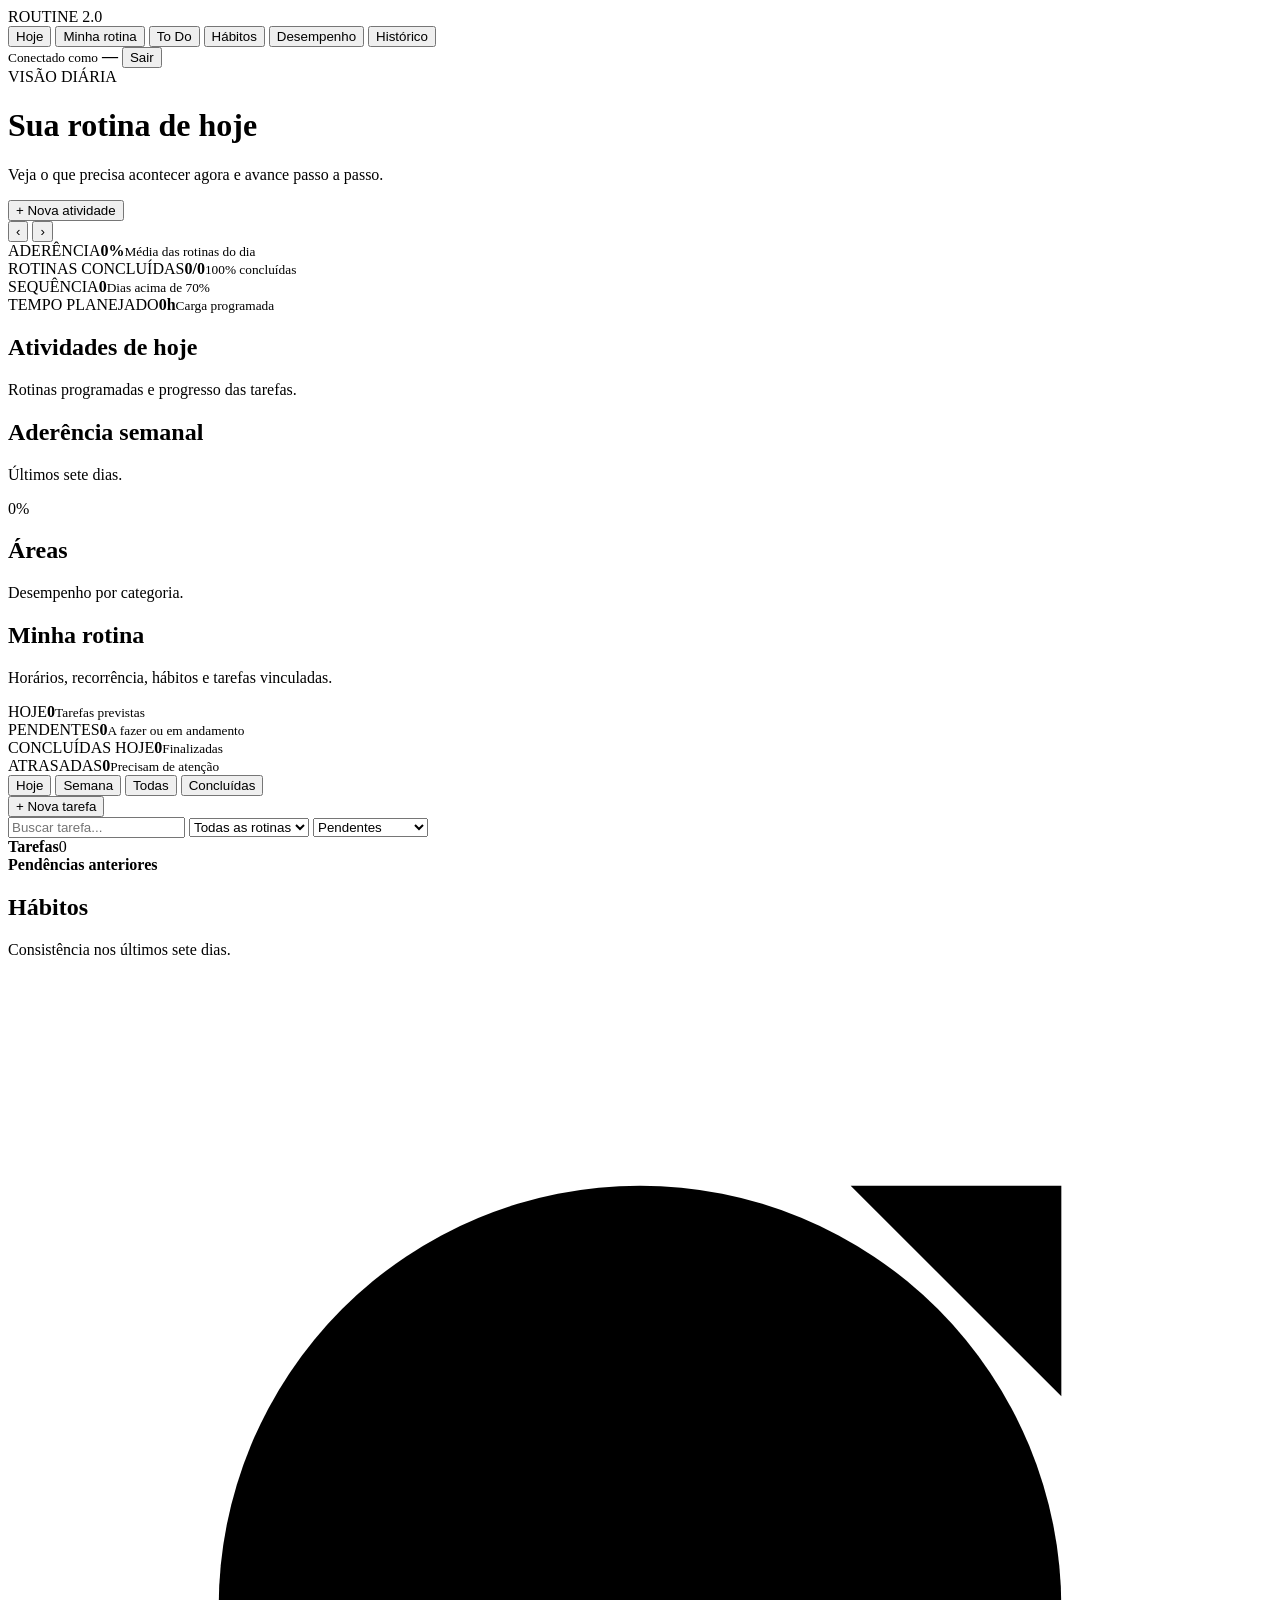
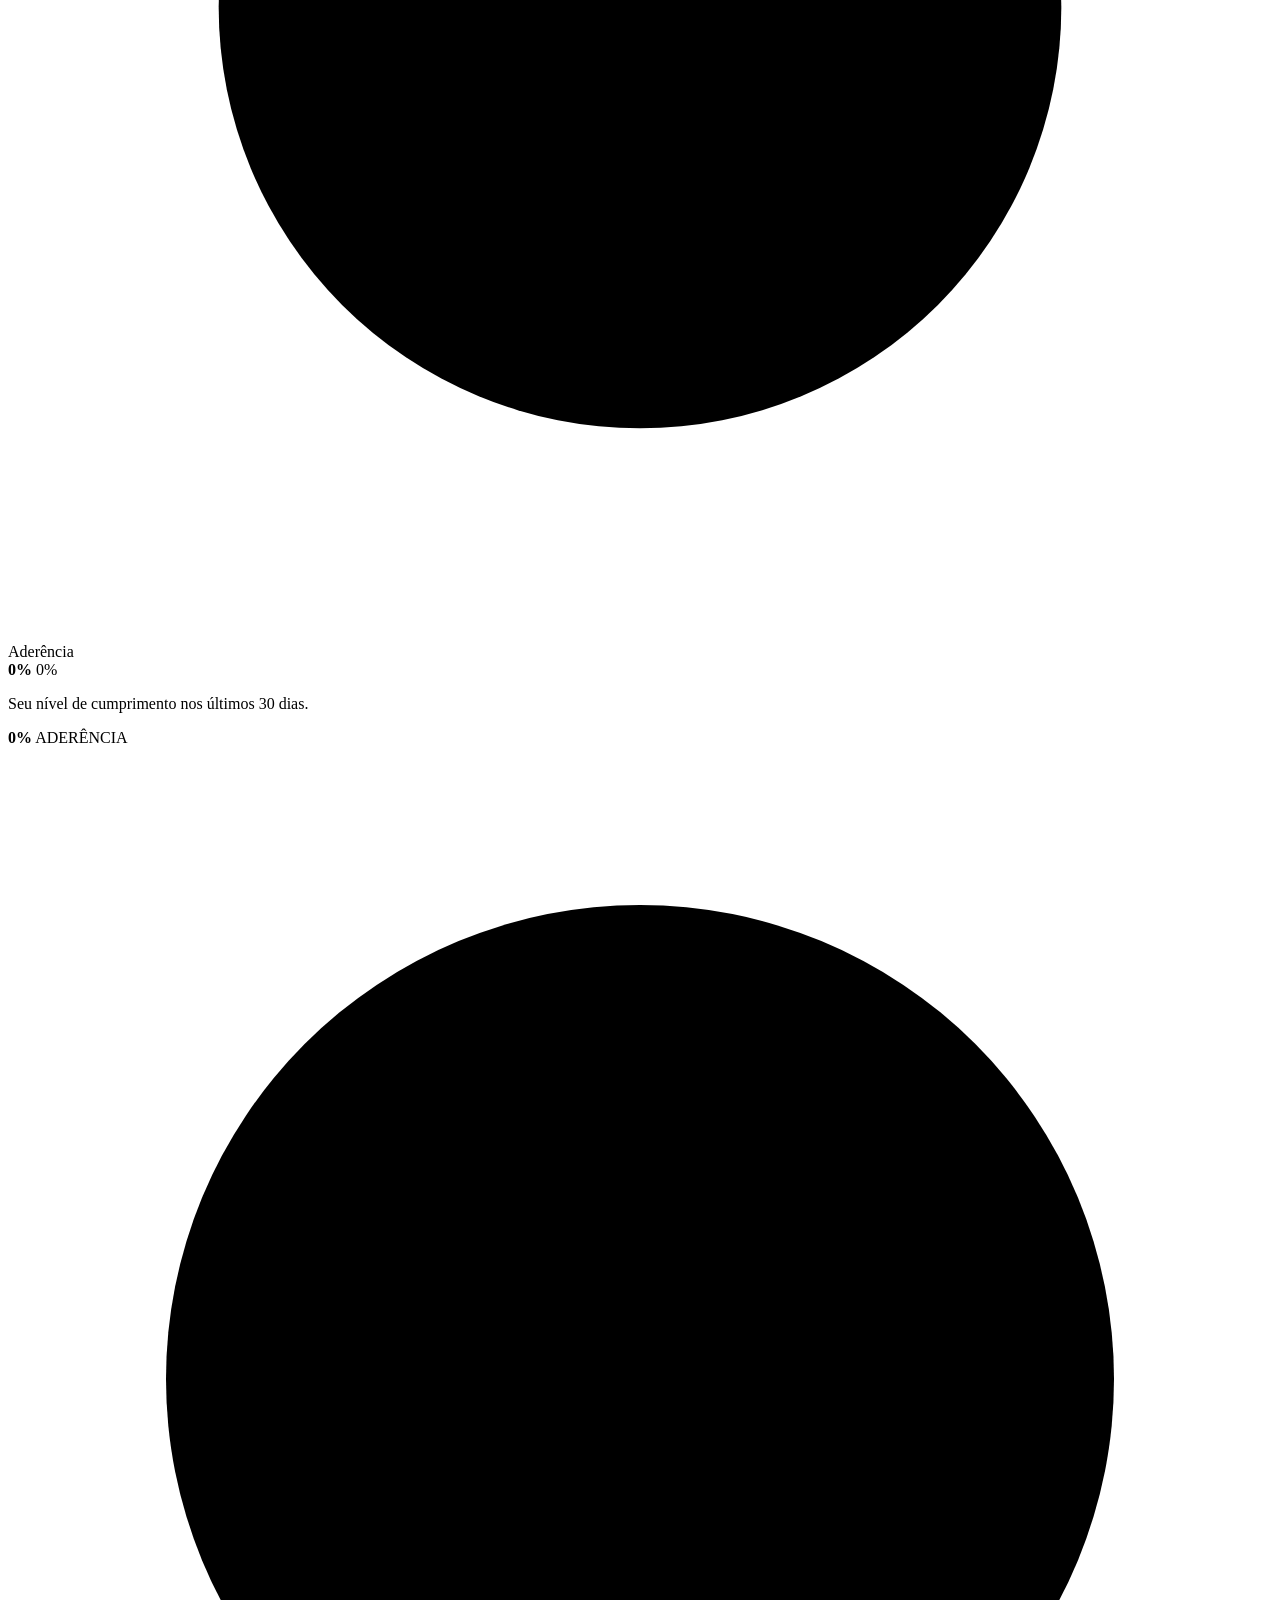
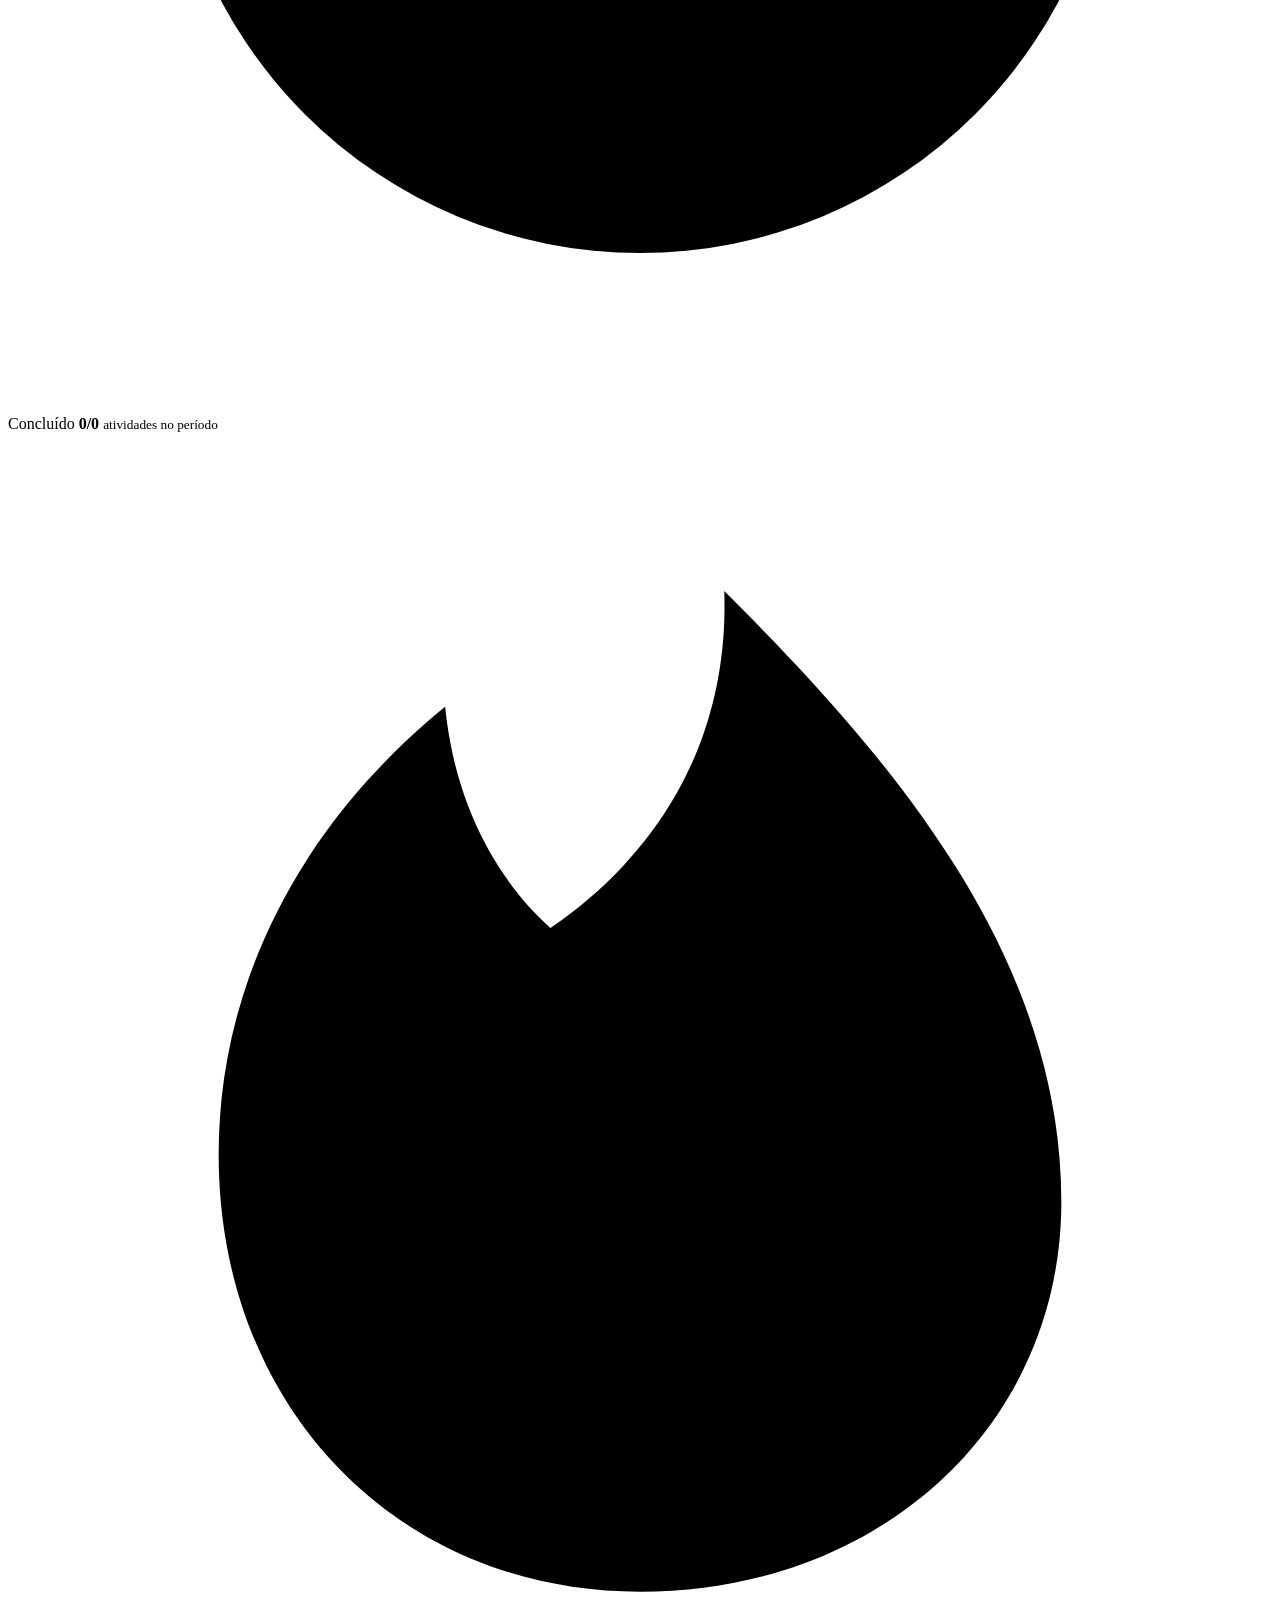
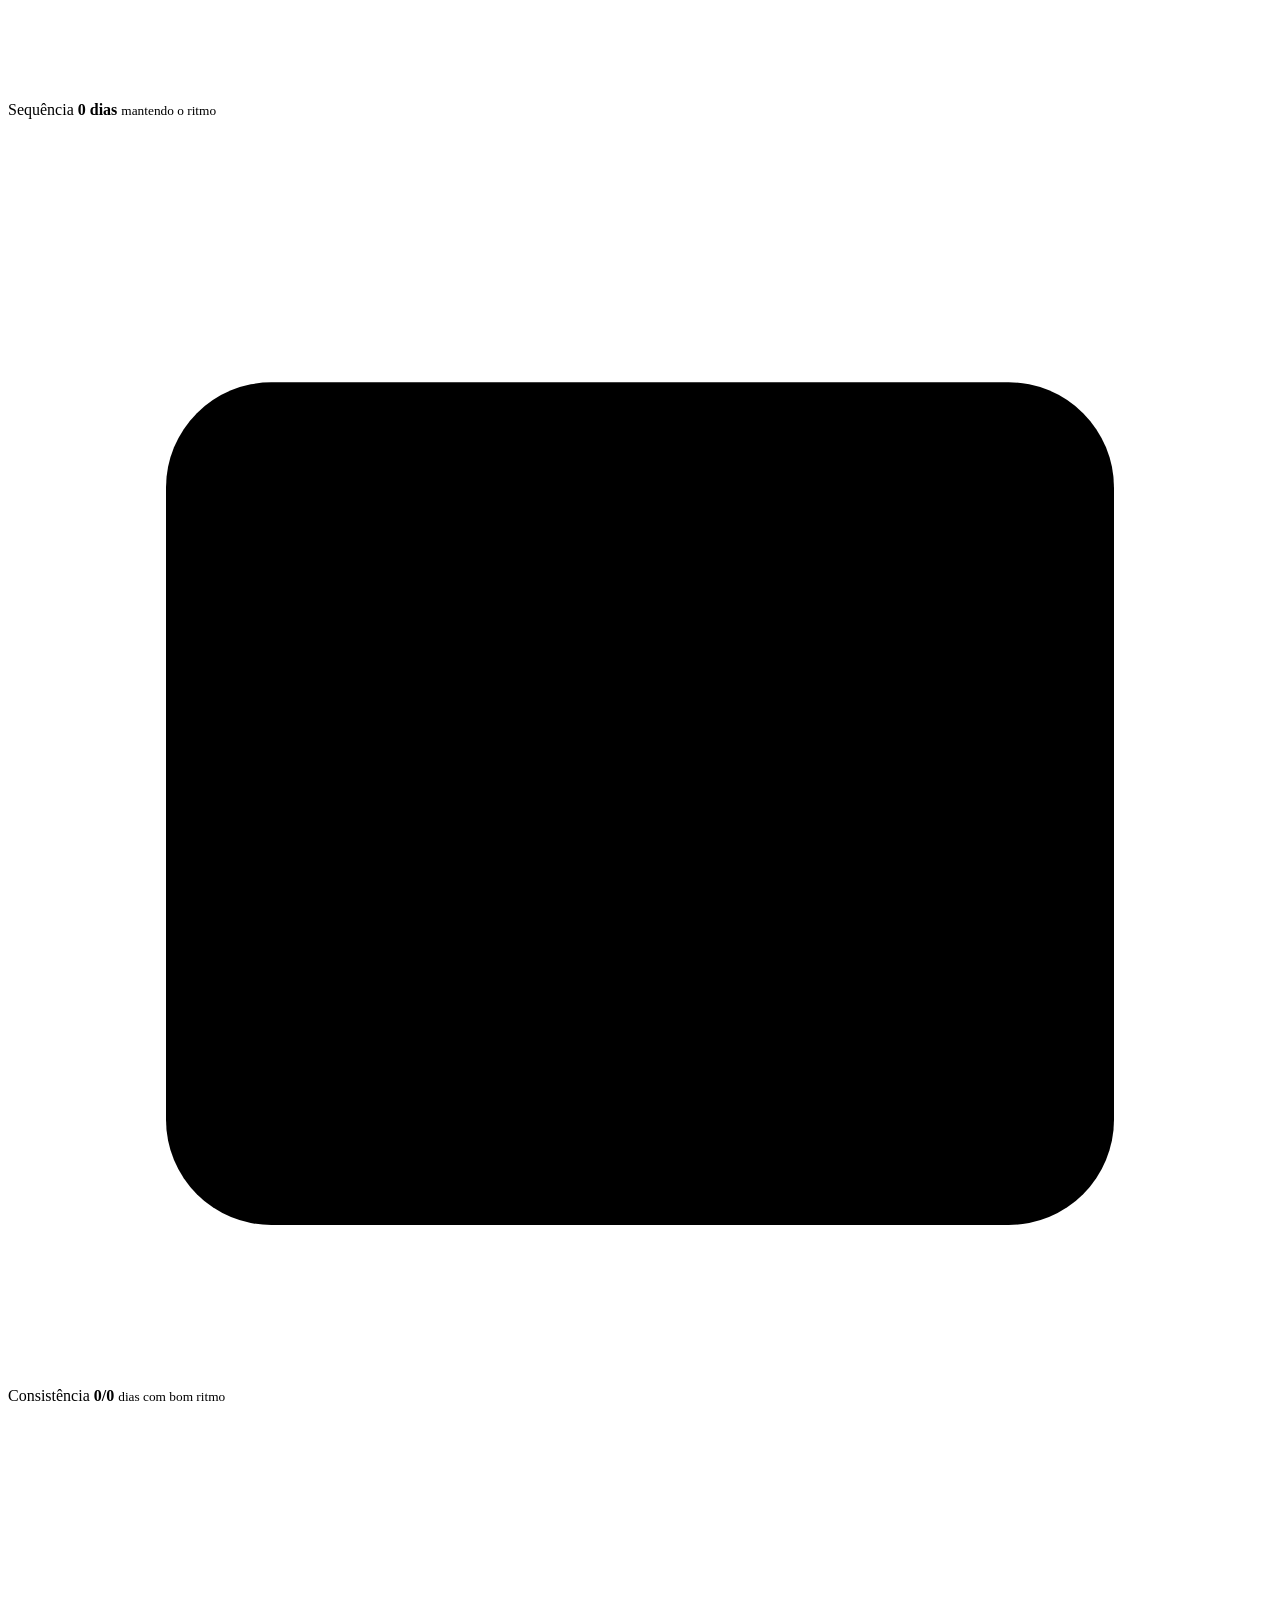
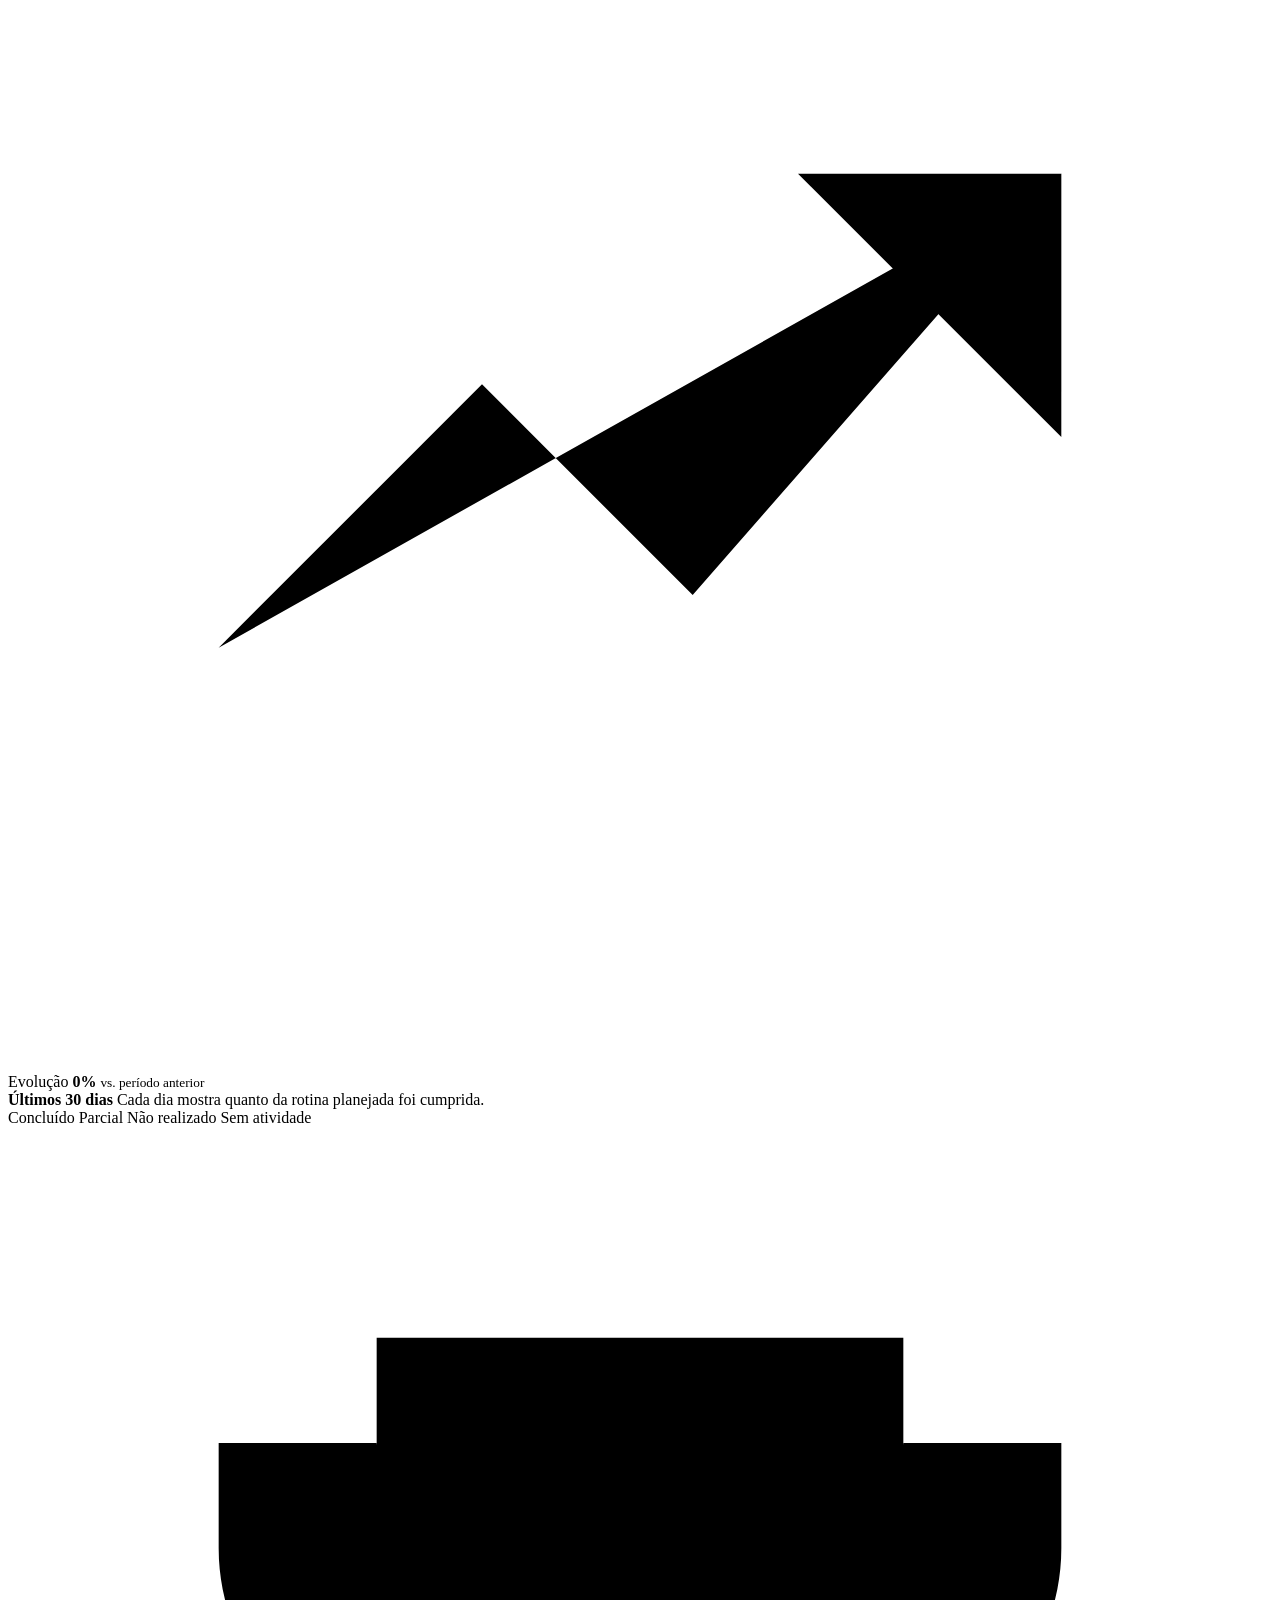
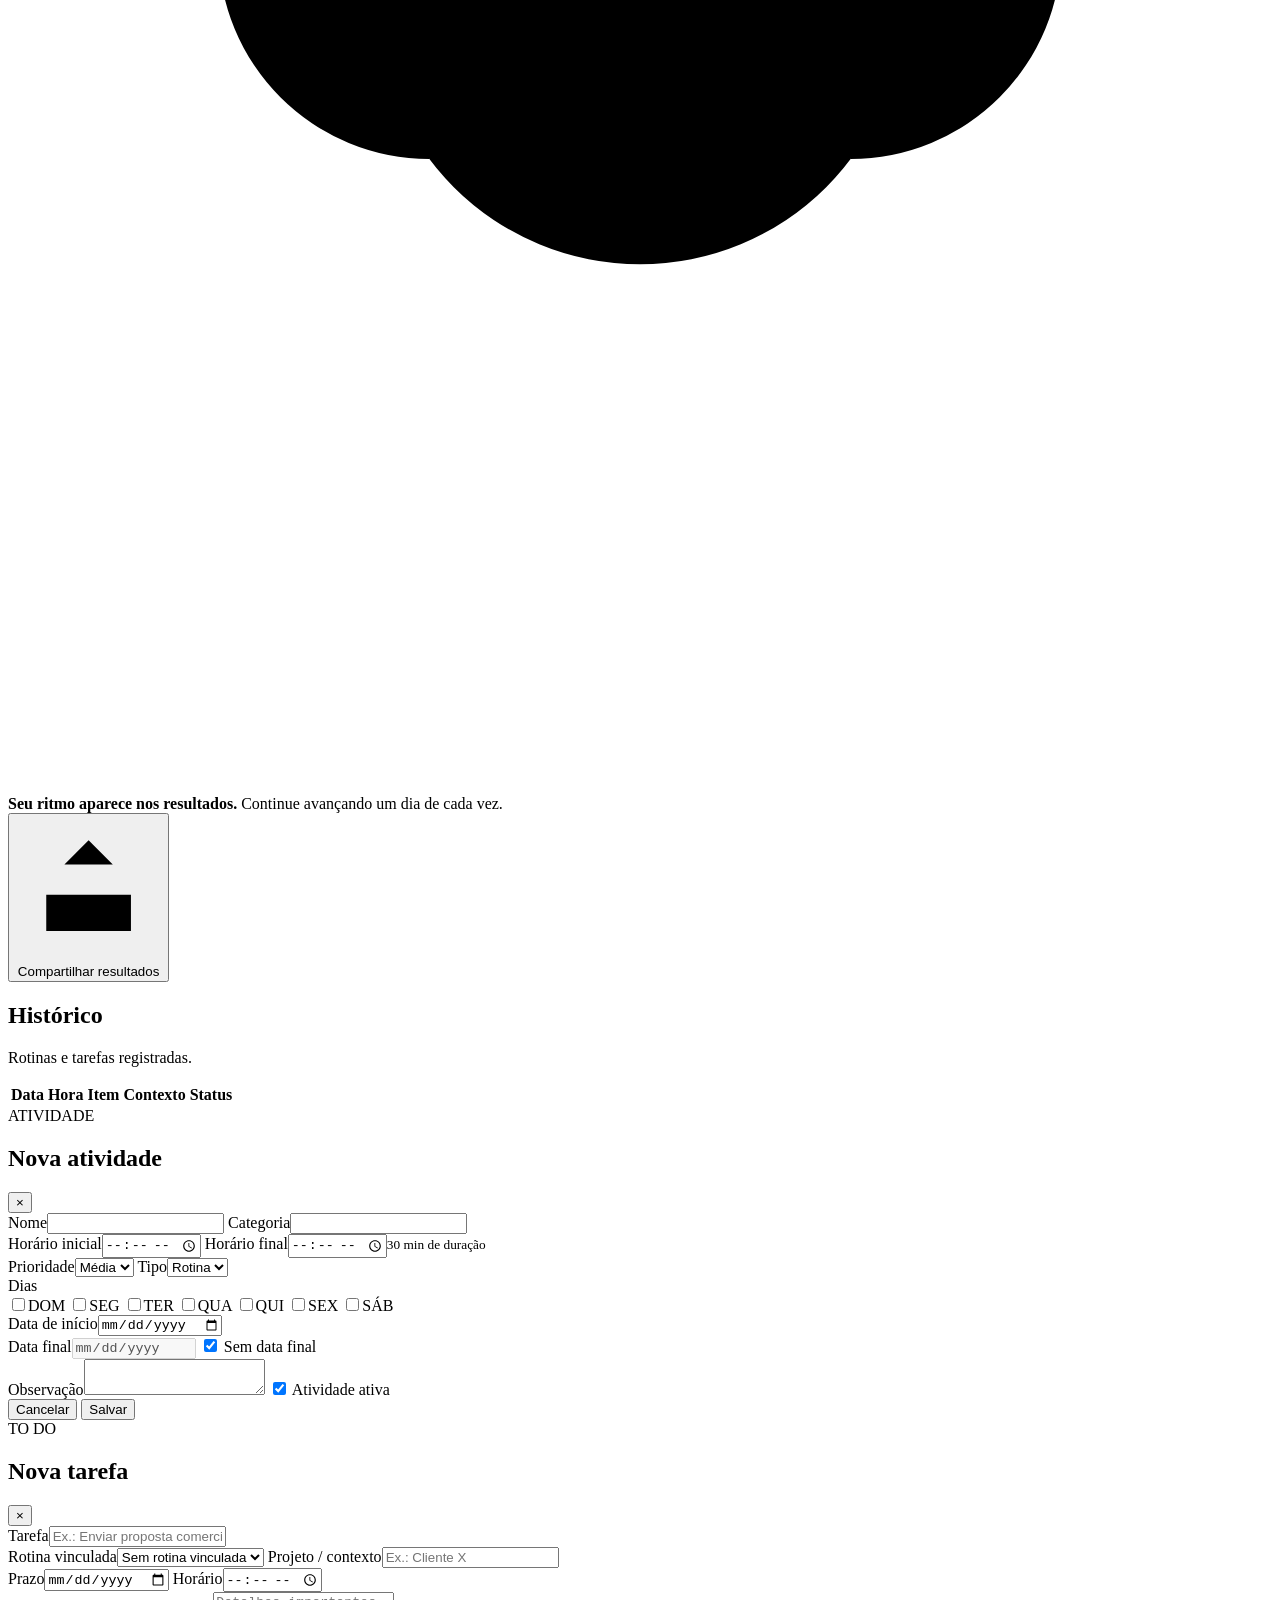
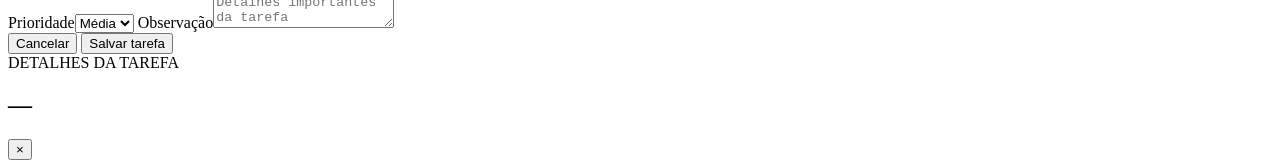
==== wwwroot/index.html @ c6dea7da "Redesign ROUTINE 2.0 performance dashboard for desktop and mobile" ====
<!doctype html>
<html lang="pt-BR">
<head>
  <meta charset="utf-8">
  <meta name="viewport" content="width=device-width,initial-scale=1">
  <title>ROUTINE 2.0</title>
  <link rel="stylesheet" href="/css/style.css?v=20261002-6">
  <link rel="stylesheet" href="/css/routine2.css?v=20261014-6">
  <link rel="manifest" href="/manifest.webmanifest">
  <meta name="theme-color" content="#111214">
  <meta name="application-name" content="ROUTINE">
  <meta name="mobile-web-app-capable" content="yes">
  <meta name="apple-mobile-web-app-capable" content="yes">
  <meta name="apple-mobile-web-app-status-bar-style" content="black-translucent">
  <meta name="apple-mobile-web-app-title" content="ROUTINE">
  <link rel="apple-touch-icon" href="/icons/apple-touch-icon.png">
</head>
<body>
<div class="app">
  <aside>
    <div class="brand">ROUTINE <span class="version-dot">2.0</span></div>
    <nav>
      <button class="active" data-view="today">Hoje</button>
      <button data-view="routine">Minha rotina</button>
      <button data-view="todo">To Do</button>
      <button data-view="habits">Hábitos</button>
      <button data-view="performance">Desempenho</button>
      <button data-view="history">Histórico</button>
    </nav>
    <div class="userbox">
      <small>Conectado como</small>
      <strong id="currentUser">—</strong>
      <button id="logoutBtn">Sair</button>
    </div>
  </aside>

  <main>
    <header>
      <div>
        <span class="eyebrow" id="pageEyebrow">VISÃO DIÁRIA</span>
        <h1 id="pageTitle">Sua rotina de hoje</h1>
        <p id="pageSubtitle">Veja o que precisa acontecer agora e avance passo a passo.</p>
      </div>
      <button class="btn primary" id="headerAction">+ Nova atividade</button>
    </header>

    <section class="view active" id="todayView">
      <div class="datebar">
        <button id="prevDay" aria-label="Dia anterior">‹</button>
        <strong id="selectedDate"></strong>
        <button id="nextDay" aria-label="Próximo dia">›</button>
      </div>

      <div class="focus-grid">
        <article class="focus-card current" id="currentFocus"></article>
        <article class="focus-card" id="nextFocus"></article>
      </div>

      <div class="kpis">
        <article><span>ADERÊNCIA</span><strong id="kpiAdherence">0%</strong><small>Média das rotinas do dia</small></article>
        <article><span>ROTINAS CONCLUÍDAS</span><strong id="kpiCompleted">0/0</strong><small>100% concluídas</small></article>
        <article><span>SEQUÊNCIA</span><strong id="kpiStreak">0</strong><small>Dias acima de 70%</small></article>
        <article><span>TEMPO PLANEJADO</span><strong id="kpiTime">0h</strong><small>Carga programada</small></article>
      </div>

      <div class="today-layout">
        <article class="panel">
          <div class="panelhead">
            <div><h2>Atividades de hoje</h2><p>Rotinas programadas e progresso das tarefas.</p></div>
          </div>
          <div id="todayActivities"></div>
        </article>
        <div class="stack">
          <article class="panel">
            <div class="panelhead">
              <div><h2>Aderência semanal</h2><p>Últimos sete dias.</p></div>
              <span class="chip" id="weekAverage">0%</span>
            </div>
            <div class="chart" id="weeklyChart"></div>
          </article>
          <article class="panel">
            <div class="panelhead"><div><h2>Áreas</h2><p>Desempenho por categoria.</p></div></div>
            <div id="categoryPerformance"></div>
          </article>
        </div>
      </div>
    </section>

    <section class="view" id="routineView">
      <article class="panel">
        <div class="panelhead"><div><h2>Minha rotina</h2><p>Horários, recorrência, hábitos e tarefas vinculadas.</p></div></div>
        <div id="routineList" class="routinegrid"></div>
      </article>
    </section>

    <section class="view" id="todoView">
      <article class="todo-context" id="todoContext" hidden>
        <div class="todo-context-main">
          <span class="eyebrow">ROTINA SELECIONADA</span>
          <div class="todo-context-title">
            <div>
              <h2 id="todoContextTitle">—</h2>
              <p id="todoContextMeta">—</p>
            </div>
            <button class="btn primary" id="todoContextNewTask">+ Nova tarefa nesta rotina</button>
          </div>
          <div class="todo-context-progress">
            <div><span id="todoContextProgressText">0 de 0 tarefas concluídas</span><strong id="todoContextProgressPct">0%</strong></div>
            <div class="activity-progress"><i id="todoContextProgressBar" style="width:0%"></i></div>
          </div>
        </div>
        <button class="todo-context-clear" id="todoContextClear" type="button">Ver todas as tarefas</button>
      </article>

      <div class="todo-kpis">
        <article><span>HOJE</span><strong id="todoTodayCount">0</strong><small>Tarefas previstas</small></article>
        <article><span>PENDENTES</span><strong id="todoPendingCount">0</strong><small>A fazer ou em andamento</small></article>
        <article><span>CONCLUÍDAS HOJE</span><strong id="todoDoneCount">0</strong><small>Finalizadas</small></article>
        <article><span>ATRASADAS</span><strong id="todoOverdueCount">0</strong><small>Precisam de atenção</small></article>
      </div>

      <article class="panel todo-panel">
        <div class="todo-topbar">
          <div class="todo-tabs">
            <button class="active" data-todo-scope="today">Hoje</button>
            <button data-todo-scope="week">Semana</button>
            <button data-todo-scope="all">Todas</button>
            <button data-todo-scope="done">Concluídas</button>
          </div>
          <button class="btn primary" id="newTask">+ Nova tarefa</button>
        </div>

        <div class="todo-filters">
          <input id="todoSearch" type="search" placeholder="Buscar tarefa...">
          <select id="todoRoutineFilter"><option value="">Todas as rotinas</option></select>
          <select id="todoStatusFilter">
            <option value="open">Pendentes</option>
            <option value="all">Todos os status</option>
            <option value="progress">Em andamento</option>
            <option value="pending">A fazer</option>
            <option value="done">Concluídas</option>
            <option value="skipped">Não realizadas</option>
          </select>
        </div>

        <div class="todo-section">
          <div class="section-title"><strong>Tarefas</strong><span id="todoResultCount">0</span></div>
          <div id="todoList" class="todo-list"></div>
        </div>

        <div class="todo-section overdue-section" id="overdueSection">
          <div class="section-title danger"><strong>Pendências anteriores</strong><span id="overdueLabel"></span></div>
          <div id="overdueList" class="todo-list"></div>
        </div>
      </article>
    </section>

    <section class="view" id="habitsView">
      <article class="panel">
        <div class="panelhead"><div><h2>Hábitos</h2><p>Consistência nos últimos sete dias.</p></div></div>
        <div id="habitList"></div>
      </article>
    </section>

    <section class="view" id="performanceView">
      <div class="performance-dashboard">
        <div class="performance-top">
          <article class="performance-hero">
            <div class="performance-hero-copy">
              <div class="performance-label">
                <svg viewBox="0 0 24 24" aria-hidden="true"><circle cx="12" cy="12" r="8"></circle><circle cx="12" cy="12" r="3"></circle><path d="M15 9l5-5M16 4h4v4"></path></svg>
                <span>Aderência</span>
              </div>
              <div class="performance-value-row">
                <strong id="perfAdherence">0%</strong>
                <span class="performance-delta neutral" id="perfEvolutionChip">0%</span>
              </div>
              <p id="perfAdherenceText">Seu nível de cumprimento nos últimos 30 dias.</p>
            </div>
            <div class="performance-ring" id="perfRing" style="--value:0">
              <div>
                <strong id="perfRingValue">0%</strong>
                <span>ADERÊNCIA</span>
              </div>
            </div>
          </article>

          <div class="performance-kpi-grid">
            <article class="performance-kpi-card">
              <div class="performance-kpi-icon good">
                <svg viewBox="0 0 24 24" aria-hidden="true"><circle cx="12" cy="12" r="9"></circle><path d="m8 12 2.5 2.5L16 9"></path></svg>
              </div>
              <span>Concluído</span>
              <strong id="perfCompleted">0/0</strong>
              <small>atividades no período</small>
            </article>

            <article class="performance-kpi-card">
              <div class="performance-kpi-icon orange">
                <svg viewBox="0 0 24 24" aria-hidden="true"><path d="M12 22c4.6 0 8-3.2 8-7.4 0-4.8-3.4-8.6-6.4-11.6.1 3-1.4 5.1-3.3 6.4-.9-.8-1.8-2.2-2-4.2C5.6 7.4 4 10.4 4 13.7 4 18.5 7.4 22 12 22Z"></path><path d="M9.5 16.3c0 1.7 1.1 3 2.5 3s2.5-1.3 2.5-3c0-1.5-.8-2.5-1.5-3.5-.4 1.1-1.2 1.8-2 2.3-.5-.5-1-1.1-1.1-2-.3 1-.4 2-.4 3.2Z"></path></svg>
              </div>
              <span>Sequência</span>
              <strong id="perfSequence">0 dias</strong>
              <small>mantendo o ritmo</small>
            </article>

            <article class="performance-kpi-card">
              <div class="performance-kpi-icon orange">
                <svg viewBox="0 0 24 24" aria-hidden="true"><rect x="3" y="5" width="18" height="16" rx="2"></rect><path d="M8 3v4M16 3v4M3 10h18"></path></svg>
              </div>
              <span>Consistência</span>
              <strong id="perfConsistency">0/0</strong>
              <small>dias com bom ritmo</small>
            </article>

            <article class="performance-kpi-card performance-evolution-mobile">
              <div class="performance-kpi-icon good">
                <svg viewBox="0 0 24 24" aria-hidden="true"><path d="M4 16l5-5 4 4 7-8"></path><path d="M15 7h5v5"></path></svg>
              </div>
              <span>Evolução</span>
              <strong id="perfEvolutionMobile">0%</strong>
              <small>vs. período anterior</small>
            </article>
          </div>
        </div>

        <article class="performance-calendar-card">
          <div class="performance-calendar-head">
            <div>
              <strong>Últimos 30 dias</strong>
              <span>Cada dia mostra quanto da rotina planejada foi cumprida.</span>
            </div>
            <div class="performance-legend" aria-label="Legenda">
              <span><i class="perfect"></i>Concluído</span>
              <span><i class="partial"></i>Parcial</span>
              <span><i class="low"></i>Não realizado</span>
              <span><i class="none"></i>Sem atividade</span>
            </div>
          </div>
          <div class="performance-days" id="perfMonthStrip"></div>
        </article>

        <article class="performance-achievement">
          <div class="performance-achievement-icon">
            <svg viewBox="0 0 24 24" aria-hidden="true"><path d="M8 21h8M12 17v4M7 4h10v5a5 5 0 0 1-10 0V4Z"></path><path d="M7 6H4v2a4 4 0 0 0 4 4M17 6h3v2a4 4 0 0 1-4 4"></path></svg>
          </div>
          <div class="performance-achievement-copy">
            <strong id="perfMotivation">Seu ritmo aparece nos resultados.</strong>
            <span id="perfMotivationDetail">Continue avançando um dia de cada vez.</span>
          </div>
          <button class="btn primary performance-share-btn" id="sharePerformance" type="button">
            <svg viewBox="0 0 24 24" aria-hidden="true"><path d="M12 16V4M8 8l4-4 4 4"></path><path d="M5 13v6h14v-6"></path></svg>
            Compartilhar resultados
          </button>
        </article>
      </div>
    </section>

    <section class="view" id="historyView">
      <article class="panel">
        <div class="panelhead"><div><h2>Histórico</h2><p>Rotinas e tarefas registradas.</p></div></div>
        <div class="tablewrap">
          <table>
            <thead><tr><th>Data</th><th>Hora</th><th>Item</th><th>Contexto</th><th>Status</th></tr></thead>
            <tbody id="historyBody"></tbody>
          </table>
        </div>
      </article>
    </section>
  </main>
</div>

<div class="modal" id="activityModal">
  <form class="modalcard" id="activityForm">
    <div class="modalhead">
      <div><span class="eyebrow">ATIVIDADE</span><h2 id="modalTitle">Nova atividade</h2></div>
      <button type="button" id="closeActivityModal">×</button>
    </div>
    <input type="hidden" id="activityId">
    <input type="hidden" id="activityRequestId">
    <div class="form2">
      <label>Nome<input id="activityTitle" required></label>
      <label>Categoria<input id="activityCategory" required></label>
    </div>
    <div class="form2">
      <label>Horário inicial<input id="activityTime" type="time" required></label>
      <label>Horário final<input id="activityEndTime" type="time" required><small id="durationPreview" class="duration-preview">30 min de duração</small></label>
    </div>
    <div class="form2">
      <label>Prioridade<select id="activityPriority"><option value="low">Baixa</option><option value="medium" selected>Média</option><option value="high">Alta</option></select></label>
      <label>Tipo<select id="activityType"><option value="routine">Rotina</option><option value="habit">Hábito</option></select></label>
    </div>
    <label>Dias
      <div class="days" id="daysPicker">
        <label><input type="checkbox" value="0"><span>DOM</span></label>
        <label><input type="checkbox" value="1"><span>SEG</span></label>
        <label><input type="checkbox" value="2"><span>TER</span></label>
        <label><input type="checkbox" value="3"><span>QUA</span></label>
        <label><input type="checkbox" value="4"><span>QUI</span></label>
        <label><input type="checkbox" value="5"><span>SEX</span></label>
        <label><input type="checkbox" value="6"><span>SÁB</span></label>
      </div>
    </label>
    <div class="form2">
      <label>Data de início<input id="activityStart" type="date"></label>
      <div class="end-date-field">
        <label>Data final<input id="activityEnd" type="date" disabled></label>
        <label class="check no-end"><input id="activityNoEnd" type="checkbox" checked> Sem data final</label>
      </div>
    </div>
    <label>Observação<textarea id="activityNotes"></textarea></label>
    <label class="check"><input id="activityActive" type="checkbox" checked> Atividade ativa</label>
    <div class="actions">
      <button type="button" class="btn" id="cancelActivityModal">Cancelar</button>
      <button class="btn primary" id="saveActivityBtn">Salvar</button>
    </div>
  </form>
</div>

<div class="modal" id="taskModal">
  <form class="modalcard task-modal-card" id="taskForm">
    <div class="modalhead">
      <div><span class="eyebrow">TO DO</span><h2 id="taskModalTitle">Nova tarefa</h2></div>
      <button type="button" id="closeTaskModal">×</button>
    </div>
    <input type="hidden" id="taskId">
    <input type="hidden" id="taskRequestId">
    <label>Tarefa<input id="taskTitle" required placeholder="Ex.: Enviar proposta comercial"></label>
    <div class="form2">
      <label>Rotina vinculada<select id="taskActivity"><option value="">Sem rotina vinculada</option></select></label>
      <label>Projeto / contexto<input id="taskProject" placeholder="Ex.: Cliente X"></label>
    </div>
    <div class="form2">
      <label>Prazo<input id="taskDueDate" type="date"></label>
      <label>Horário<input id="taskDueTime" type="time"></label>
    </div>
    <label>Prioridade<select id="taskPriority"><option value="low">Baixa</option><option value="medium" selected>Média</option><option value="high">Alta</option></select></label>
    <label>Observação<textarea id="taskNotes" placeholder="Detalhes importantes da tarefa"></textarea></label>
    <div class="actions">
      <button type="button" class="btn" id="cancelTaskModal">Cancelar</button>
      <button class="btn primary" id="saveTaskBtn">Salvar tarefa</button>
    </div>
  </form>
</div>

<div class="drawer-backdrop" id="taskDrawerBackdrop"></div>
<div class="task-drawer" id="taskDrawer" aria-hidden="true">
  <div class="drawer-head">
    <div><span class="eyebrow">DETALHES DA TAREFA</span><h2 id="drawerTitle">—</h2></div>
    <button id="closeTaskDrawer">×</button>
  </div>
  <div id="drawerBody"></div>
</div>

<div id="toast" class="toast"></div>
<script src="/js/app2.js?v=20261014-15"></script>
<script src="/js/pwa.js?v=2"></script>
</body>
</html>
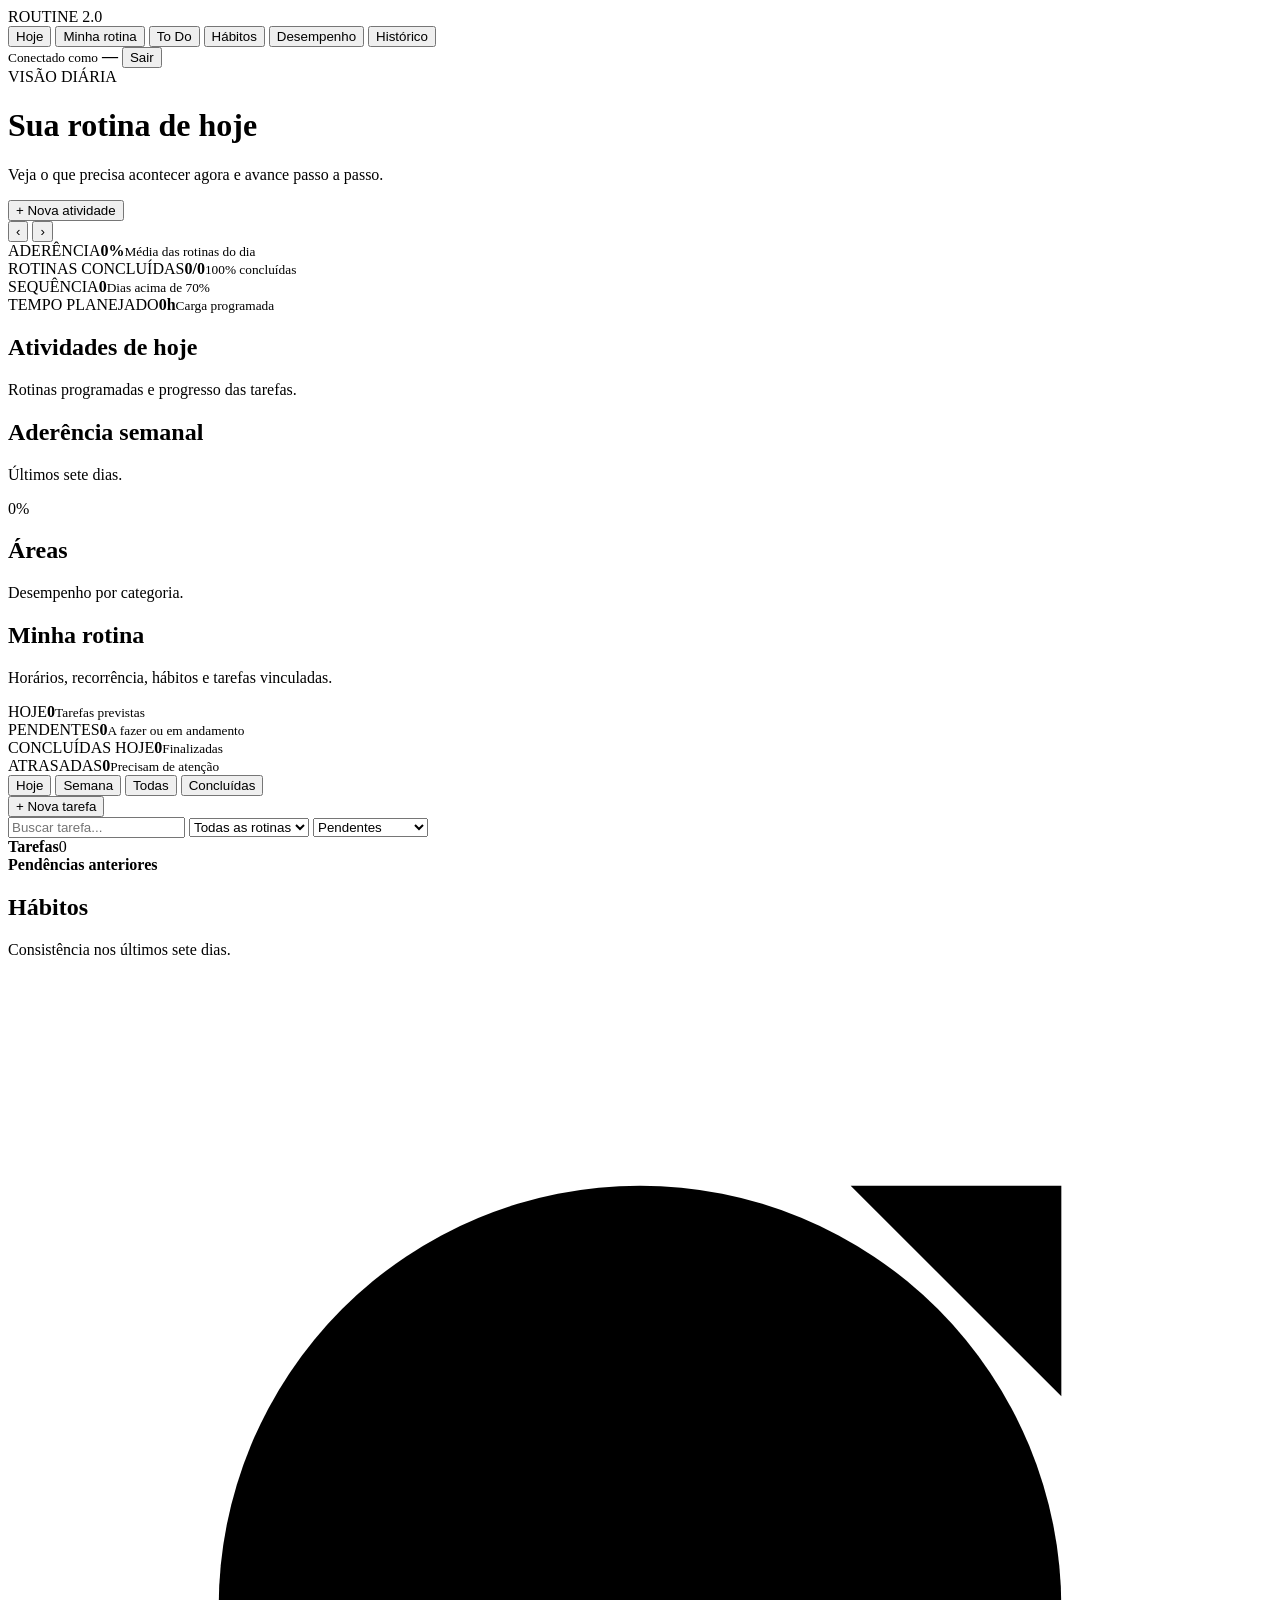
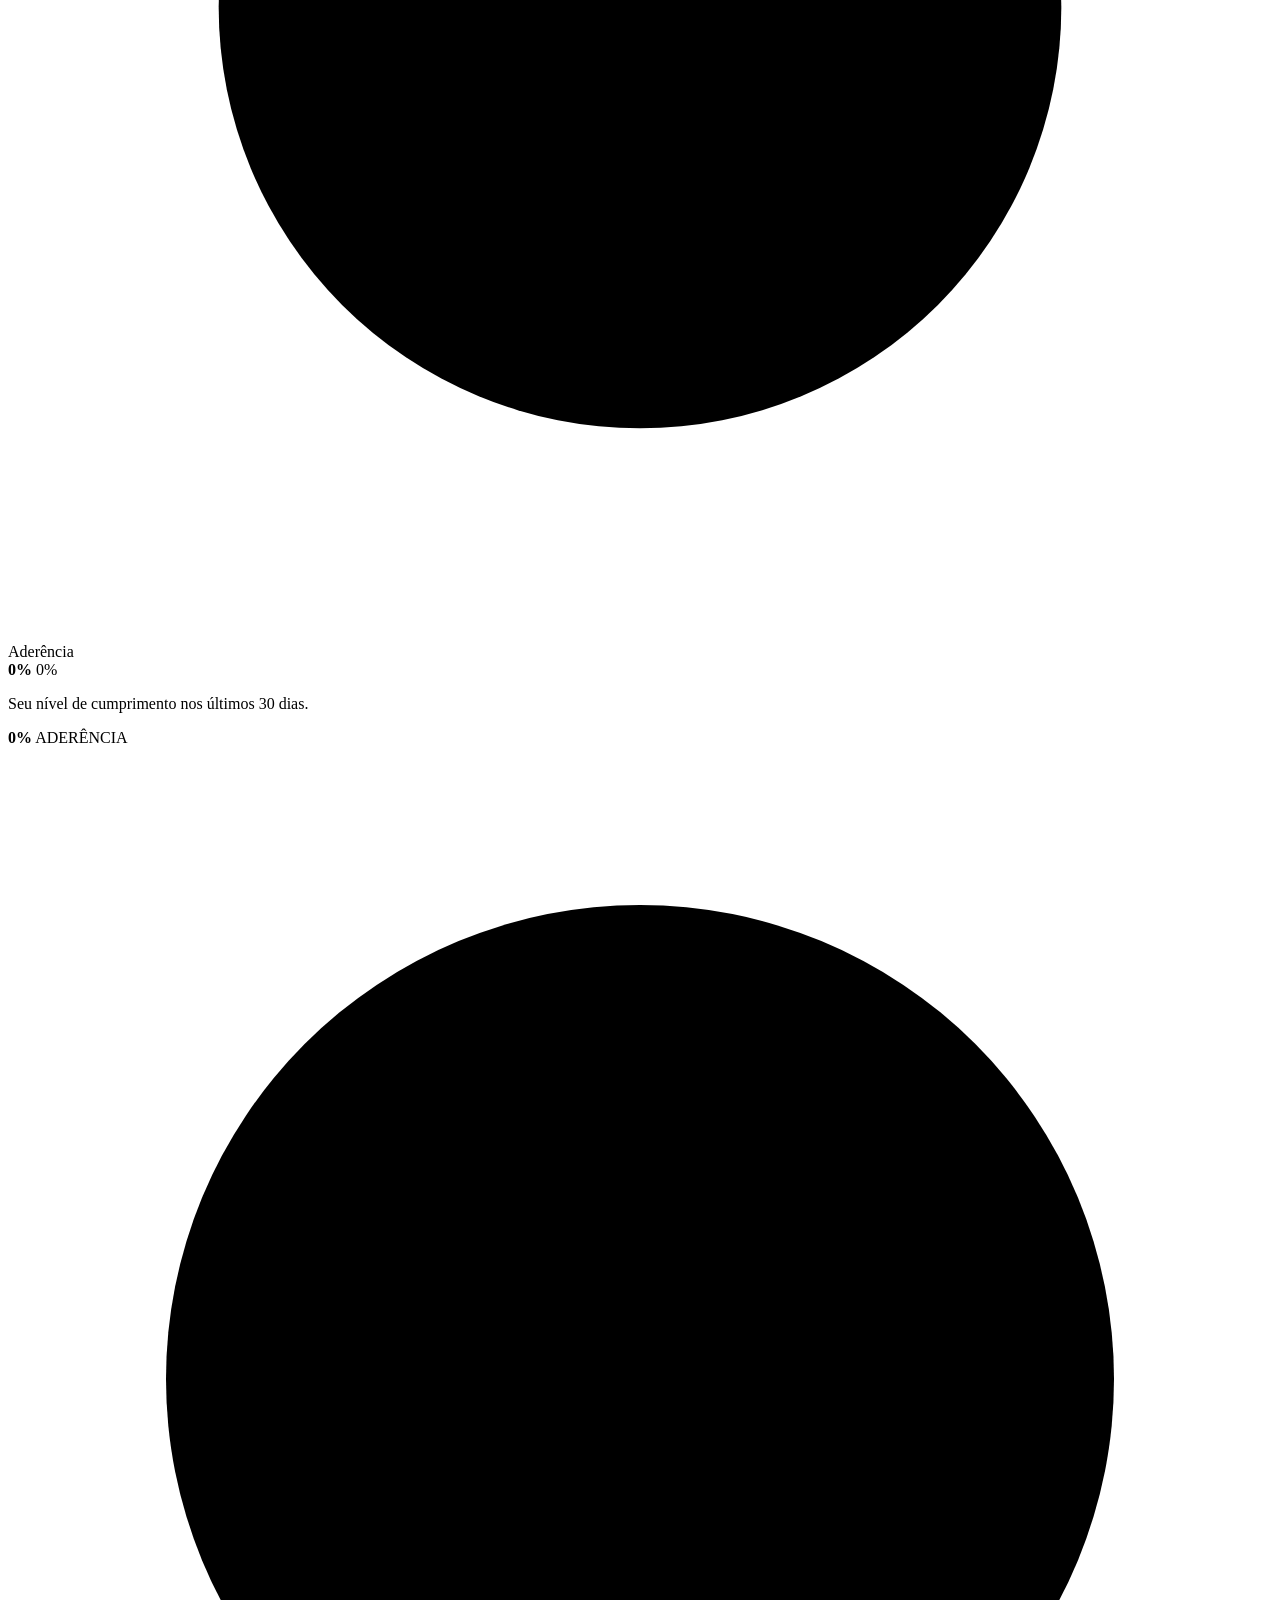
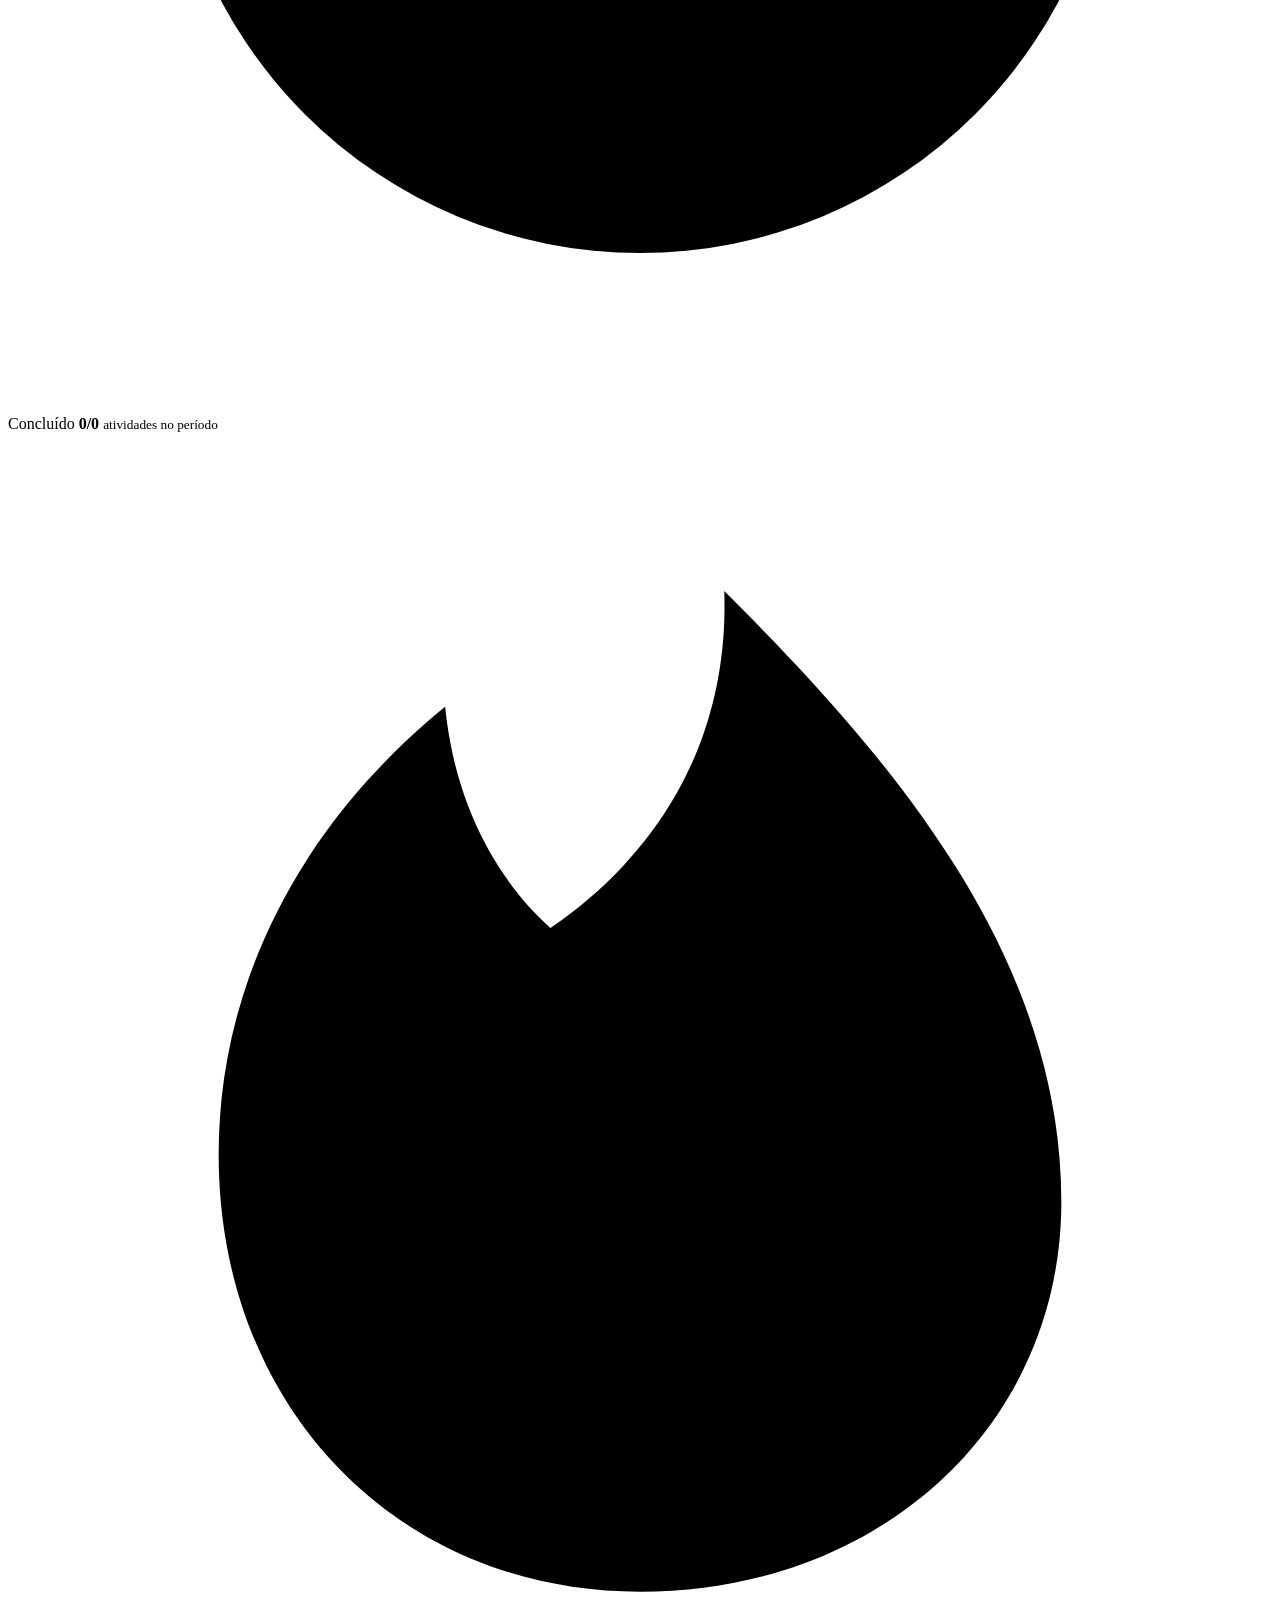
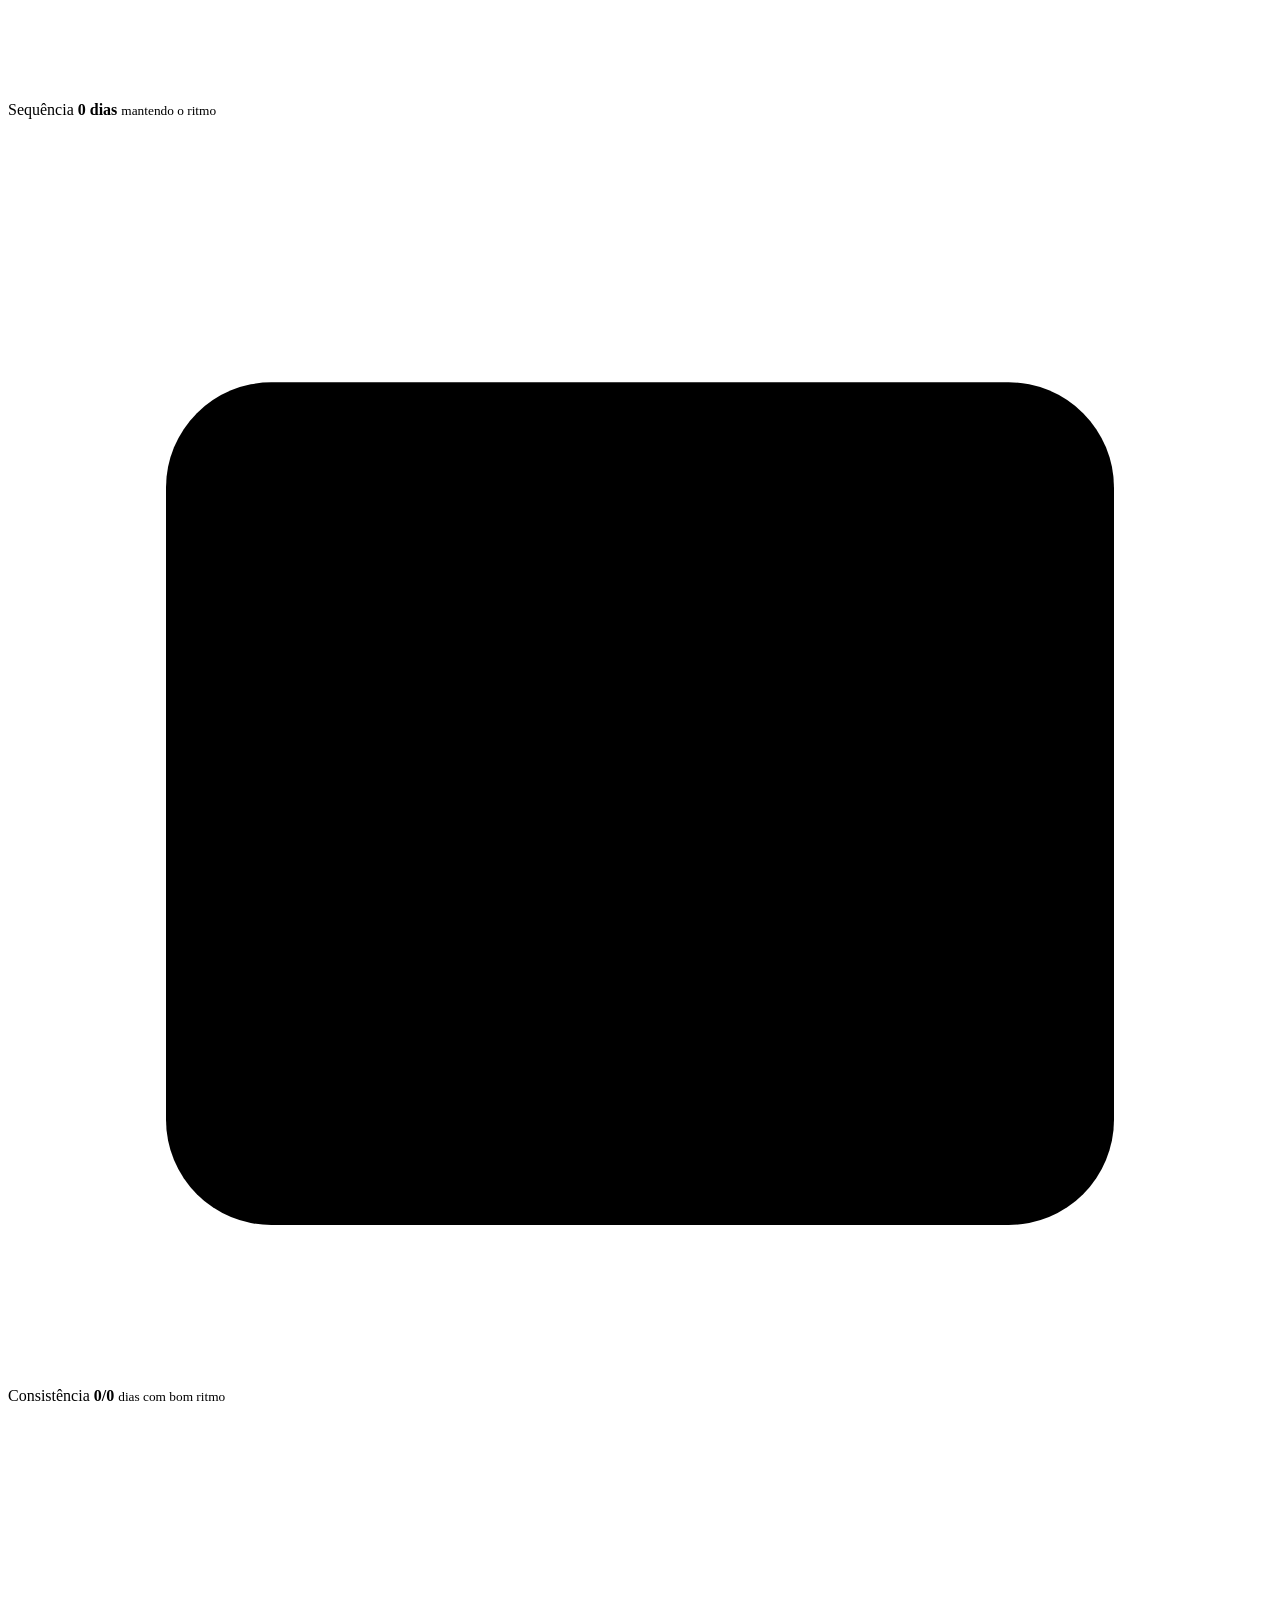
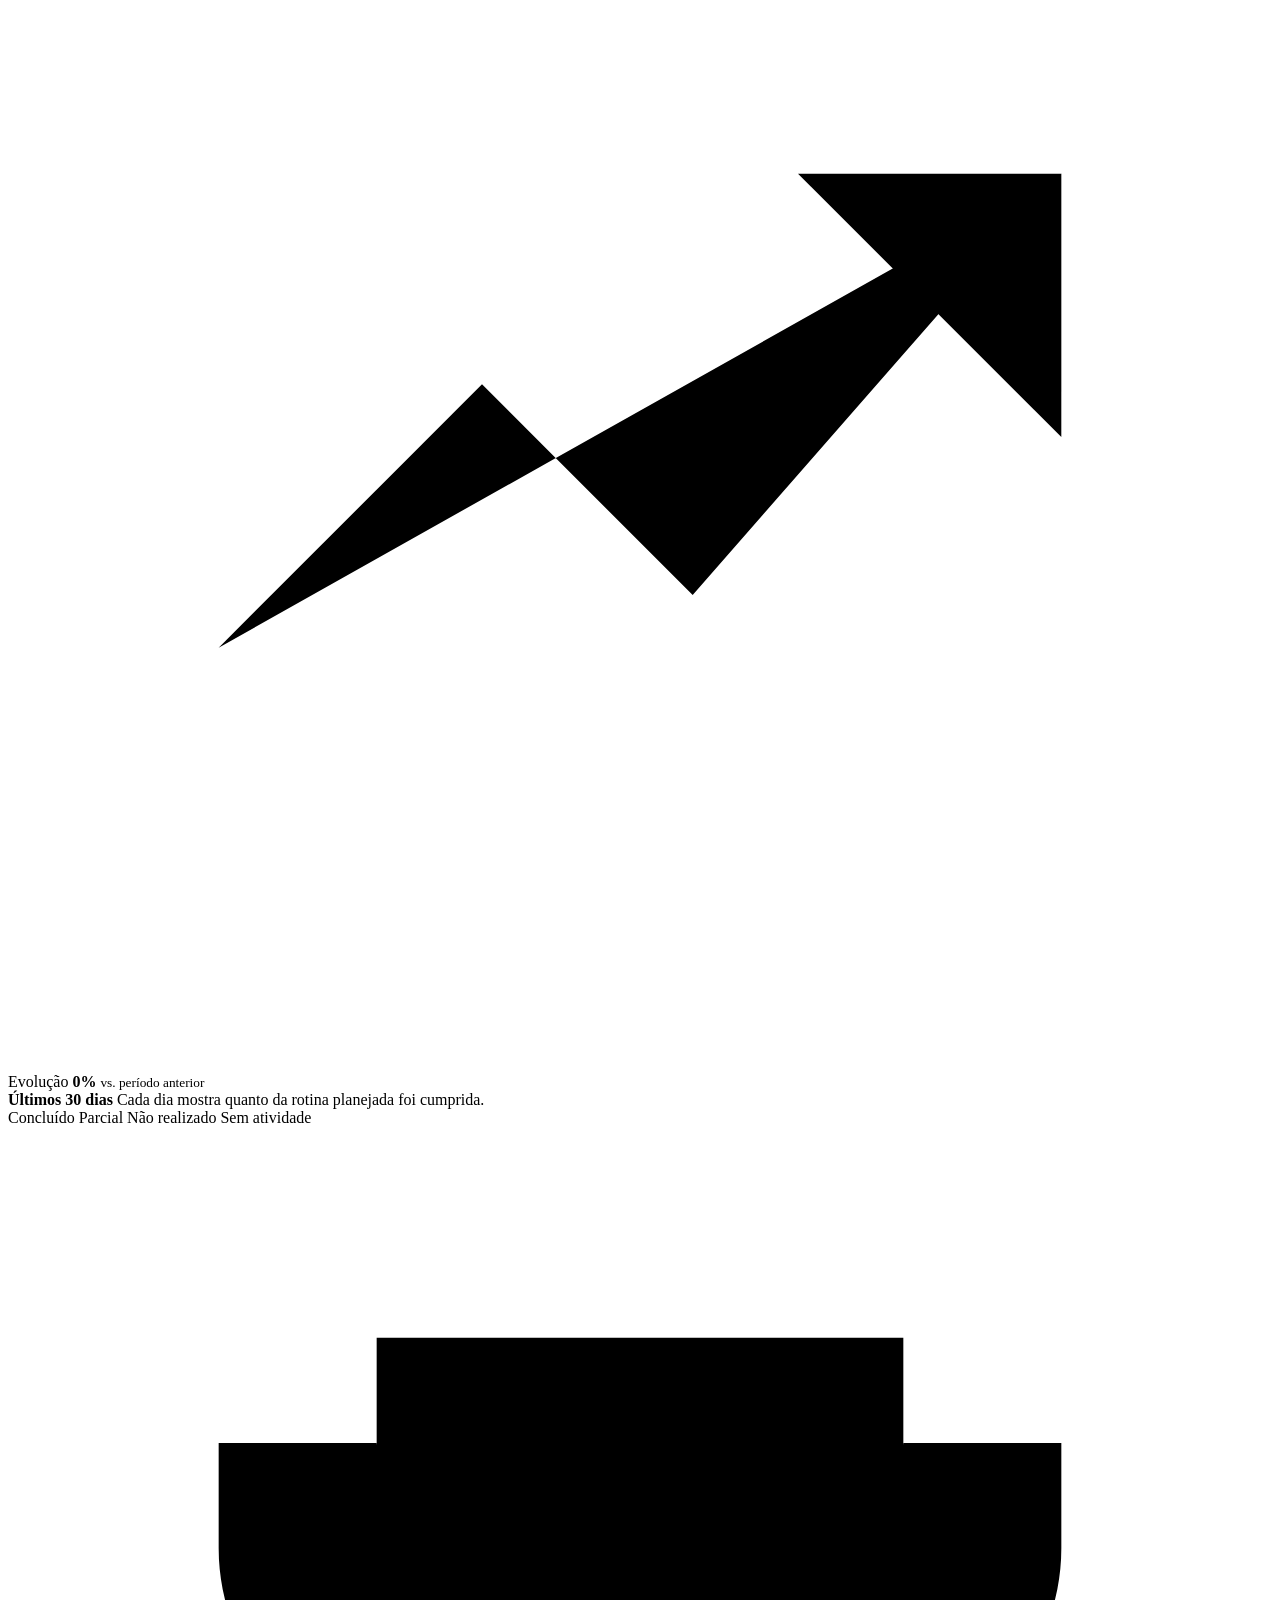
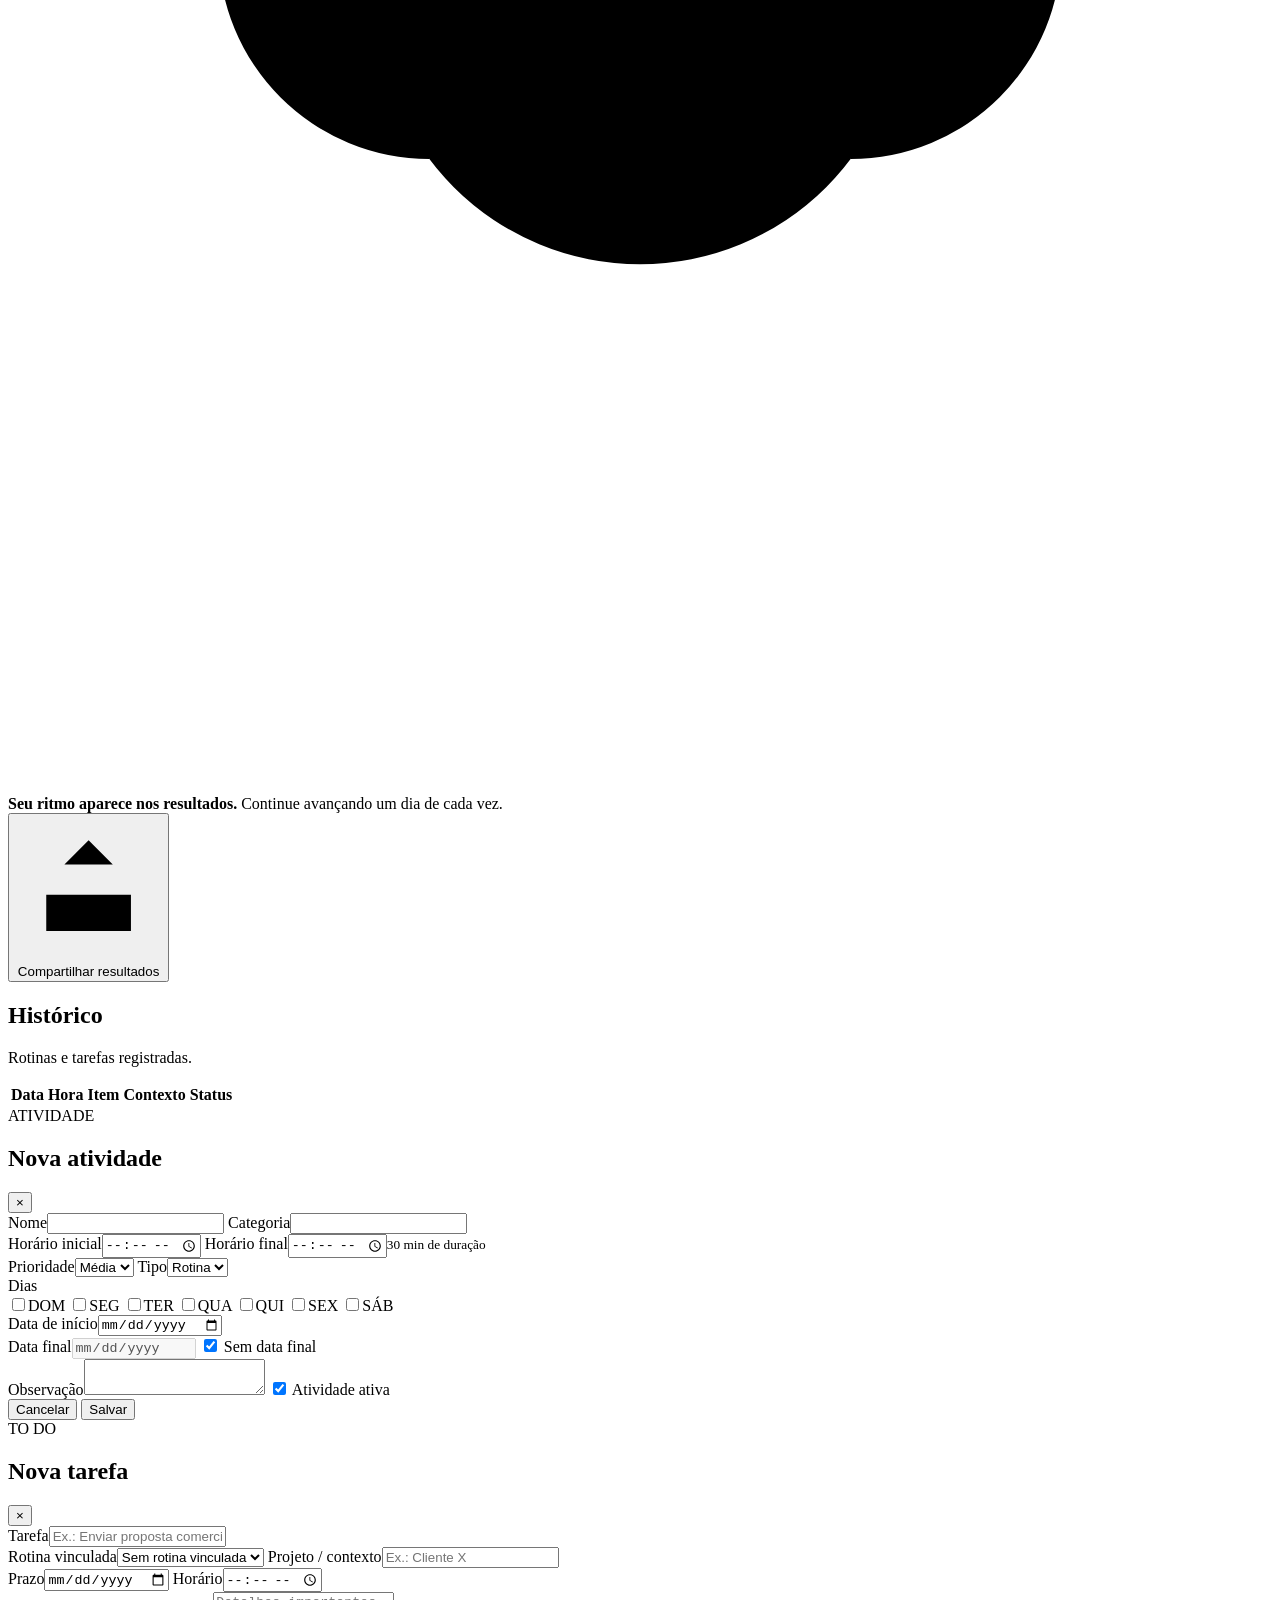
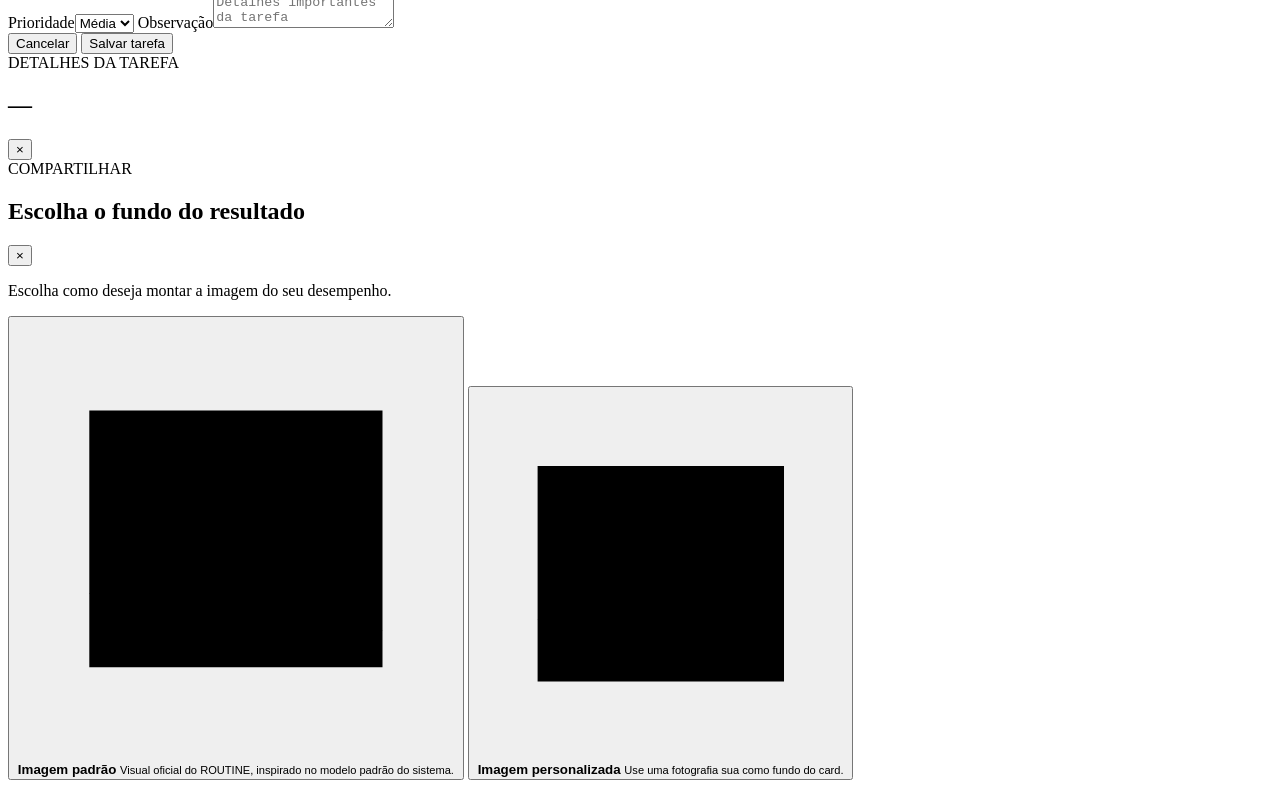
==== commit d481fcb8: "Add custom photo backgrounds to performance sharing" ====
--- a/wwwroot/index.html
+++ b/wwwroot/index.html
@@ -5,7 +5,7 @@
   <meta name="viewport" content="width=device-width,initial-scale=1">
   <title>ROUTINE 2.0</title>
   <link rel="stylesheet" href="/css/style.css?v=20261002-6">
-  <link rel="stylesheet" href="/css/routine2.css?v=20261014-6">
+  <link rel="stylesheet" href="/css/routine2.css?v=20261015-1">
   <link rel="manifest" href="/manifest.webmanifest">
   <meta name="theme-color" content="#111214">
   <meta name="application-name" content="ROUTINE">
@@ -352,8 +352,74 @@
   <div id="drawerBody"></div>
 </div>
 
+
+<div class="modal share-modal" id="performanceShareModal" aria-hidden="true">
+  <div class="modalcard share-modal-card" role="dialog" aria-modal="true" aria-labelledby="shareModalTitle">
+    <div class="modalhead">
+      <div><span class="eyebrow">COMPARTILHAR</span><h2 id="shareModalTitle">Escolha o fundo do resultado</h2></div>
+      <button type="button" id="closePerformanceShareModal" aria-label="Fechar">×</button>
+    </div>
+
+    <div class="share-step" id="shareSourceStep">
+      <p class="share-helper">Escolha como deseja montar a imagem do seu desempenho.</p>
+      <div class="share-choice-grid">
+        <button class="share-choice" id="shareSystemBackground" type="button">
+          <span class="share-choice-icon">
+            <svg viewBox="0 0 24 24" aria-hidden="true"><path d="M4 5h16v14H4z"></path><path d="m4 15 4-4 4 4 3-3 5 5"></path><circle cx="15.5" cy="8.5" r="1.5"></circle></svg>
+          </span>
+          <strong>Imagem padrão</strong>
+          <small>Visual oficial do ROUTINE, inspirado no modelo padrão do sistema.</small>
+        </button>
+
+        <button class="share-choice" id="shareCustomBackground" type="button">
+          <span class="share-choice-icon">
+            <svg viewBox="0 0 24 24" aria-hidden="true"><path d="M4 5h16v14H4z"></path><path d="m4 15 4-4 4 4 3-3 5 5"></path><path d="M18 3v4M16 5h4"></path></svg>
+          </span>
+          <strong>Imagem personalizada</strong>
+          <small>Use uma fotografia sua como fundo do card.</small>
+        </button>
+      </div>
+    </div>
+
+    <div class="share-step" id="shareCustomStep" hidden>
+      <button class="share-back" id="shareCustomBack" type="button">← Voltar</button>
+      <p class="share-helper">Como você quer escolher a fotografia?</p>
+      <div class="share-choice-grid">
+        <button class="share-choice" id="shareOpenCamera" type="button">
+          <span class="share-choice-icon">
+            <svg viewBox="0 0 24 24" aria-hidden="true"><path d="M4 7h4l1.5-2h5L16 7h4v12H4z"></path><circle cx="12" cy="13" r="4"></circle></svg>
+          </span>
+          <strong>Tirar foto agora</strong>
+          <small>Abra a câmera e faça uma fotografia para o fundo.</small>
+        </button>
+
+        <button class="share-choice" id="shareOpenGallery" type="button">
+          <span class="share-choice-icon">
+            <svg viewBox="0 0 24 24" aria-hidden="true"><rect x="3" y="4" width="18" height="16" rx="2"></rect><circle cx="9" cy="10" r="2"></circle><path d="m4 18 5-5 3 3 2-2 6 5"></path></svg>
+          </span>
+          <strong>Escolher da galeria</strong>
+          <small>Selecione uma imagem já existente no aparelho.</small>
+        </button>
+      </div>
+      <input class="share-file-input" id="shareGalleryInput" type="file" accept="image/*">
+      <input class="share-file-input" id="shareCameraFallbackInput" type="file" accept="image/*" capture="environment">
+    </div>
+
+    <div class="share-step share-camera-step" id="shareCameraStep" hidden>
+      <div class="share-camera-head">
+        <button class="share-back" id="shareCameraBack" type="button">← Voltar</button>
+        <span id="shareCameraStatus">Posicione a câmera e capture a foto.</span>
+      </div>
+      <div class="share-camera-stage">
+        <video id="shareCameraVideo" autoplay playsinline muted></video>
+      </div>
+      <button class="btn primary full share-capture-btn" id="shareCapturePhoto" type="button">Capturar foto</button>
+    </div>
+  </div>
+</div>
+
 <div id="toast" class="toast"></div>
-<script src="/js/app2.js?v=20261014-15"></script>
+<script src="/js/app2.js?v=20261015-2"></script>
 <script src="/js/pwa.js?v=2"></script>
 </body>
 </html>
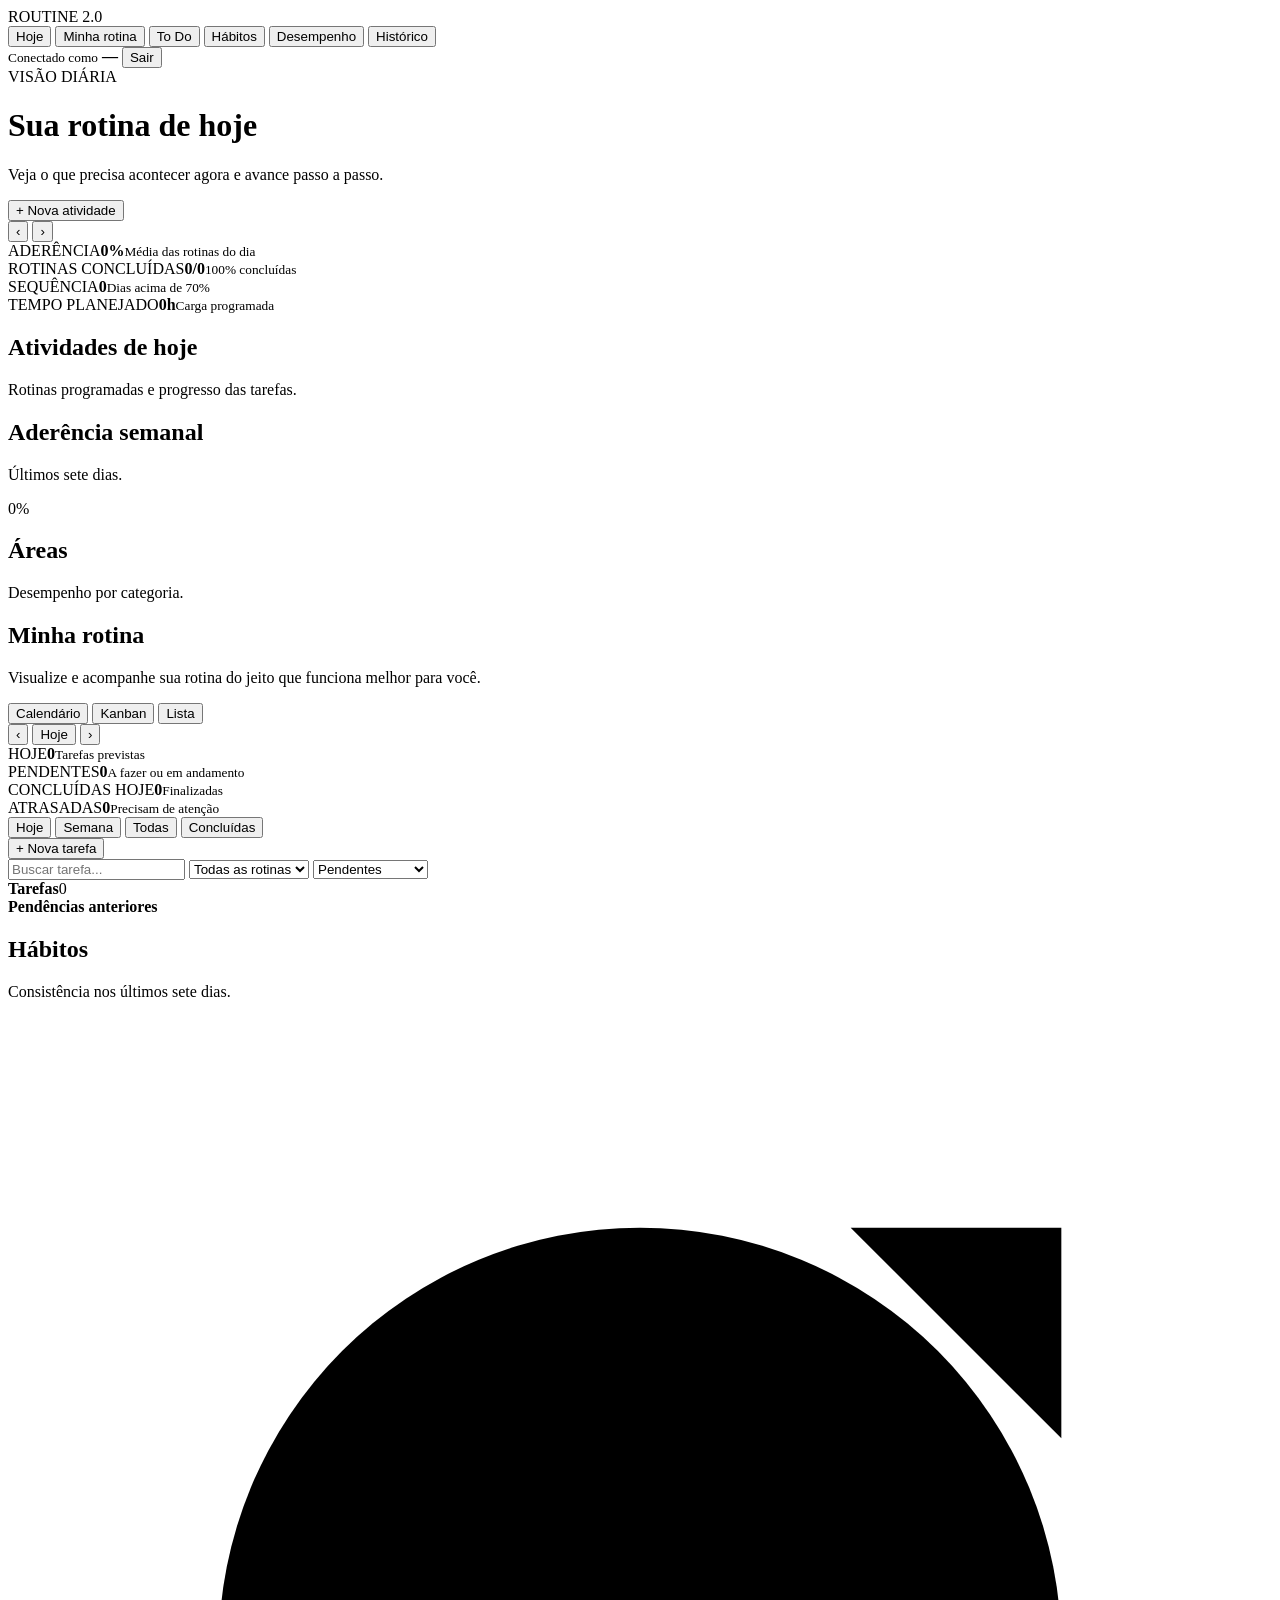
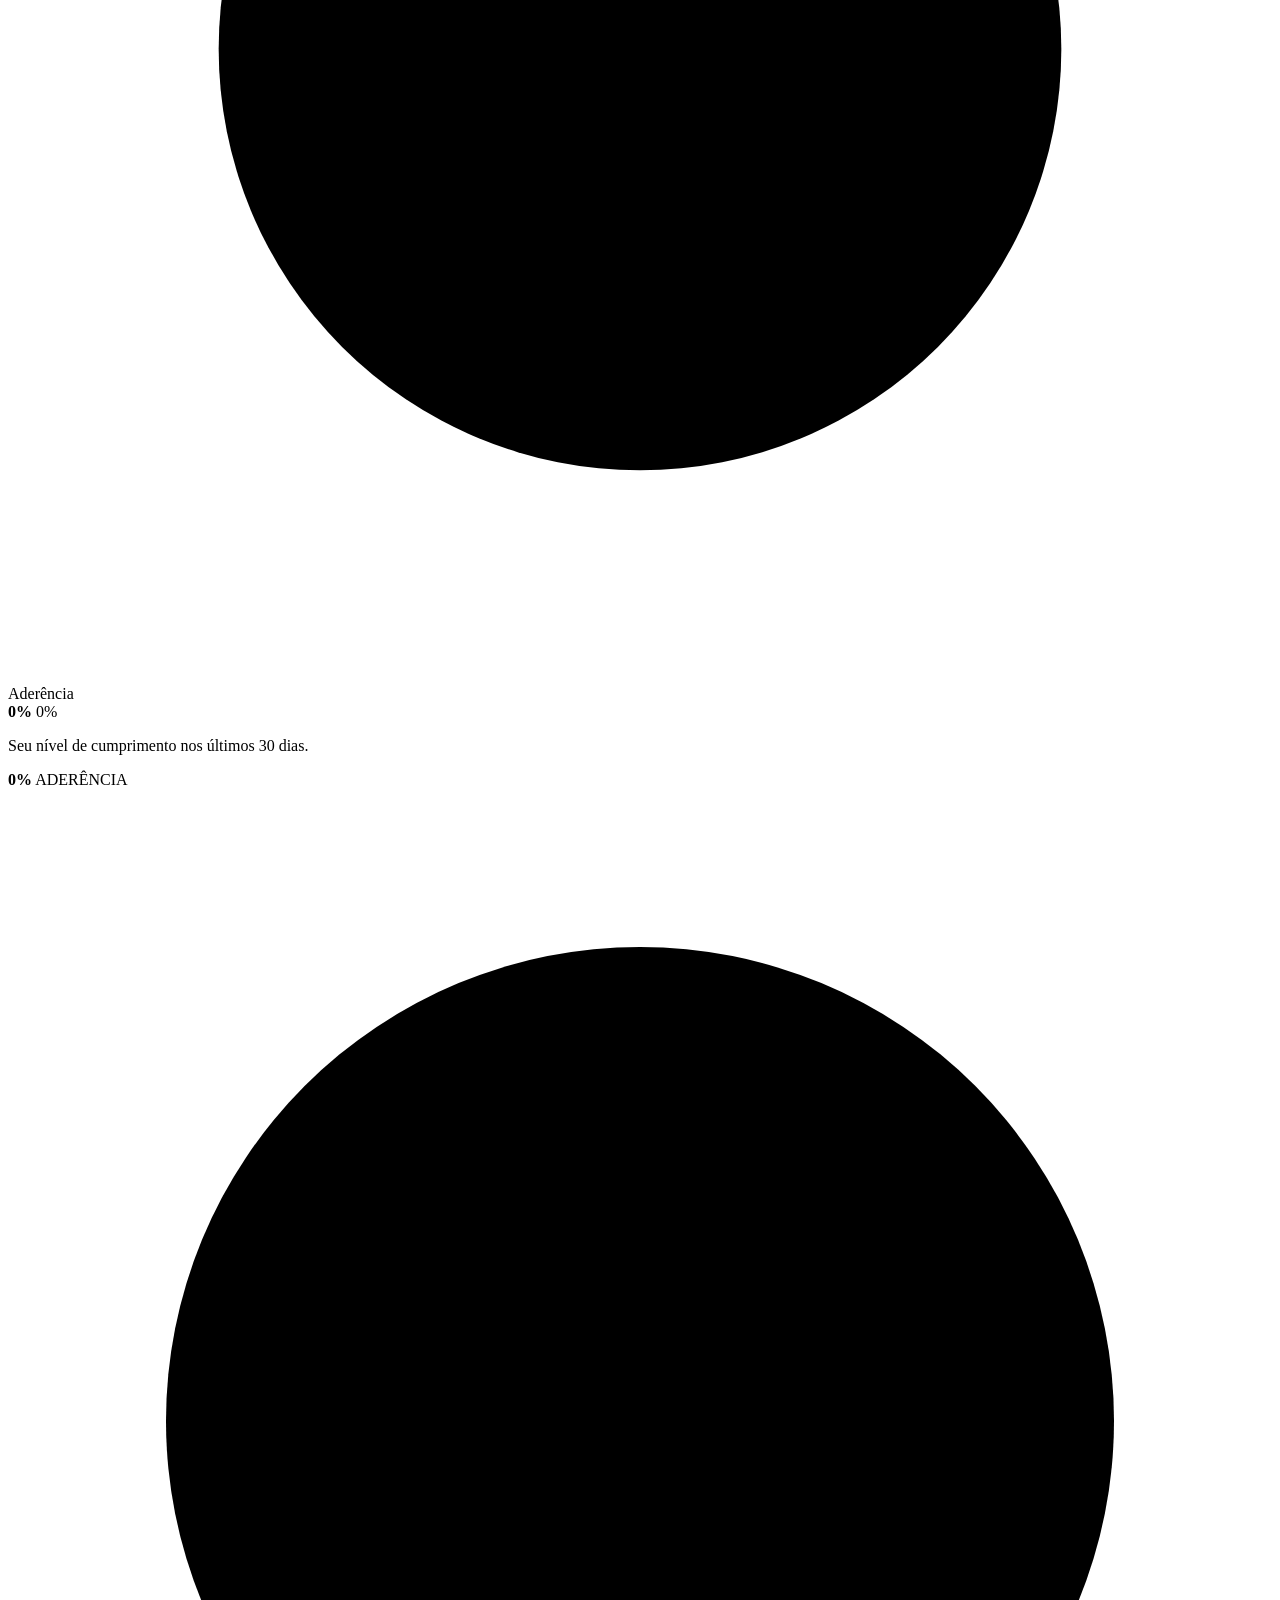
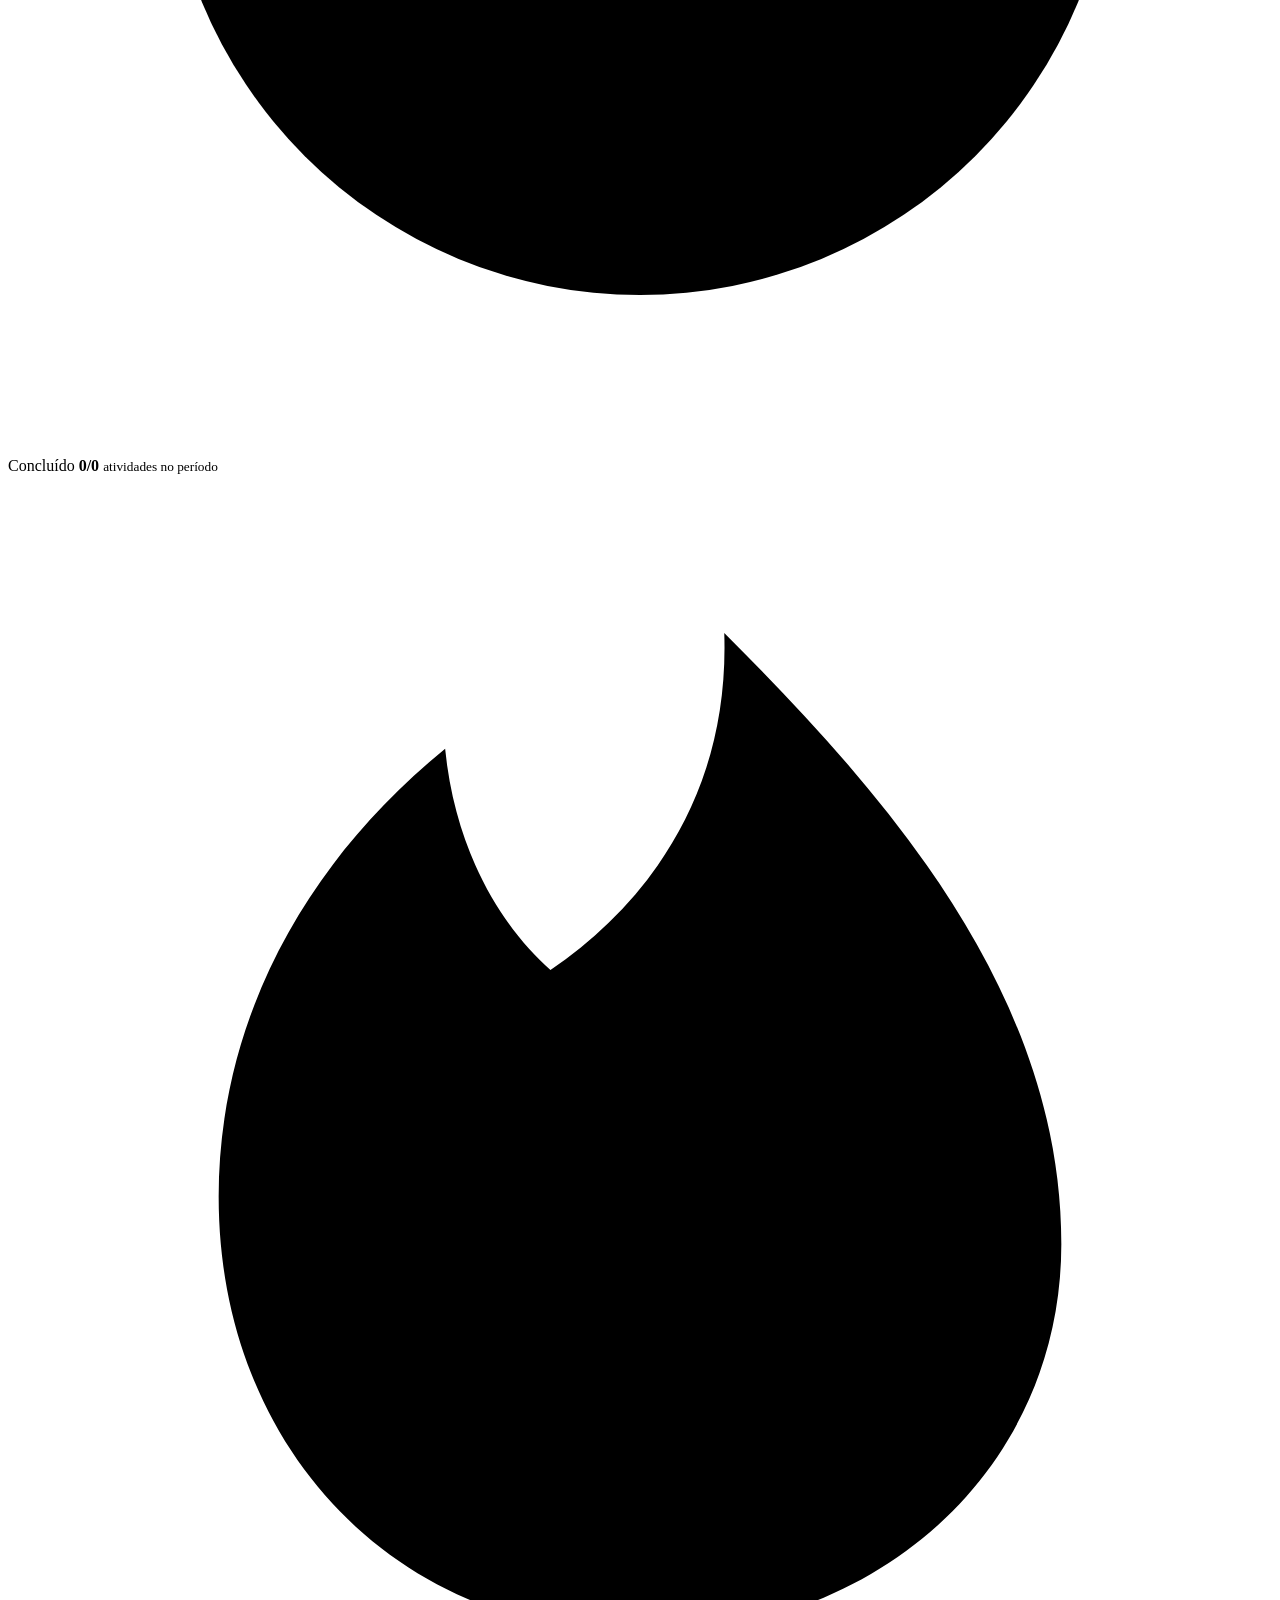
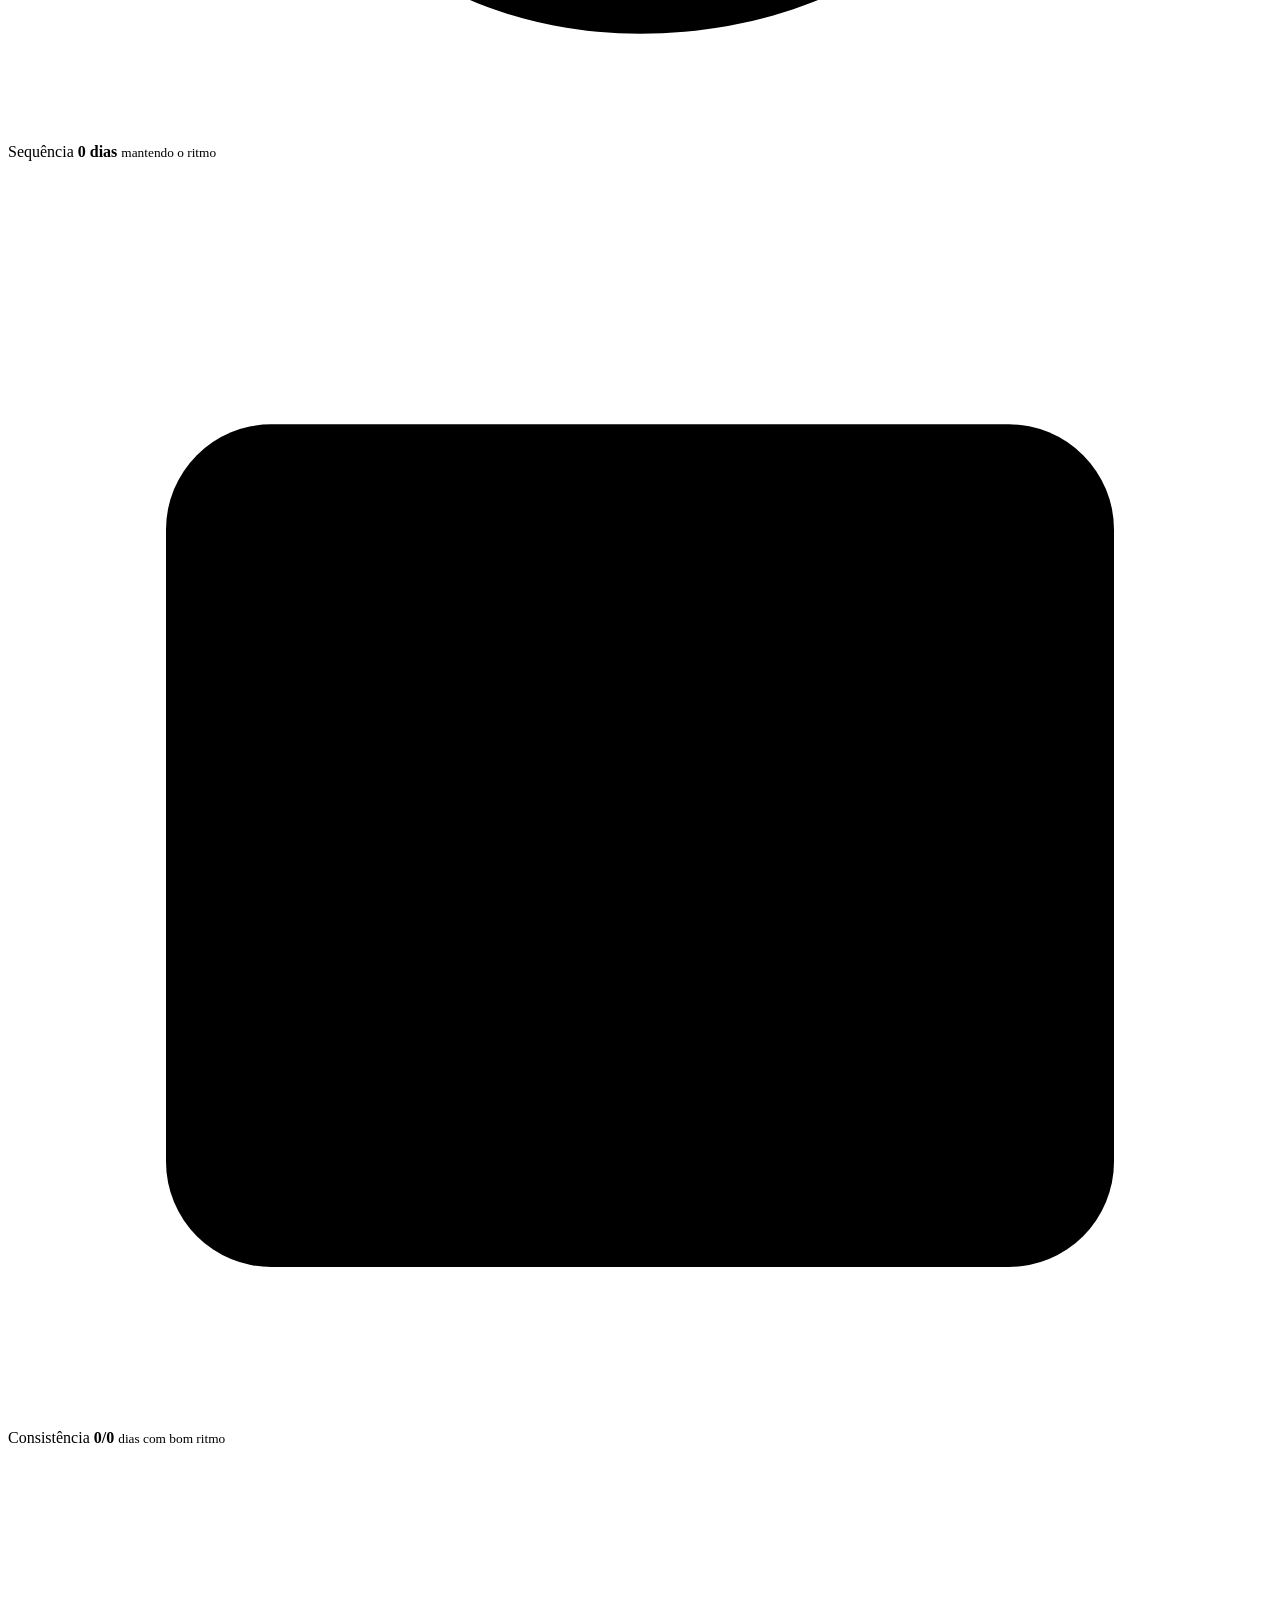
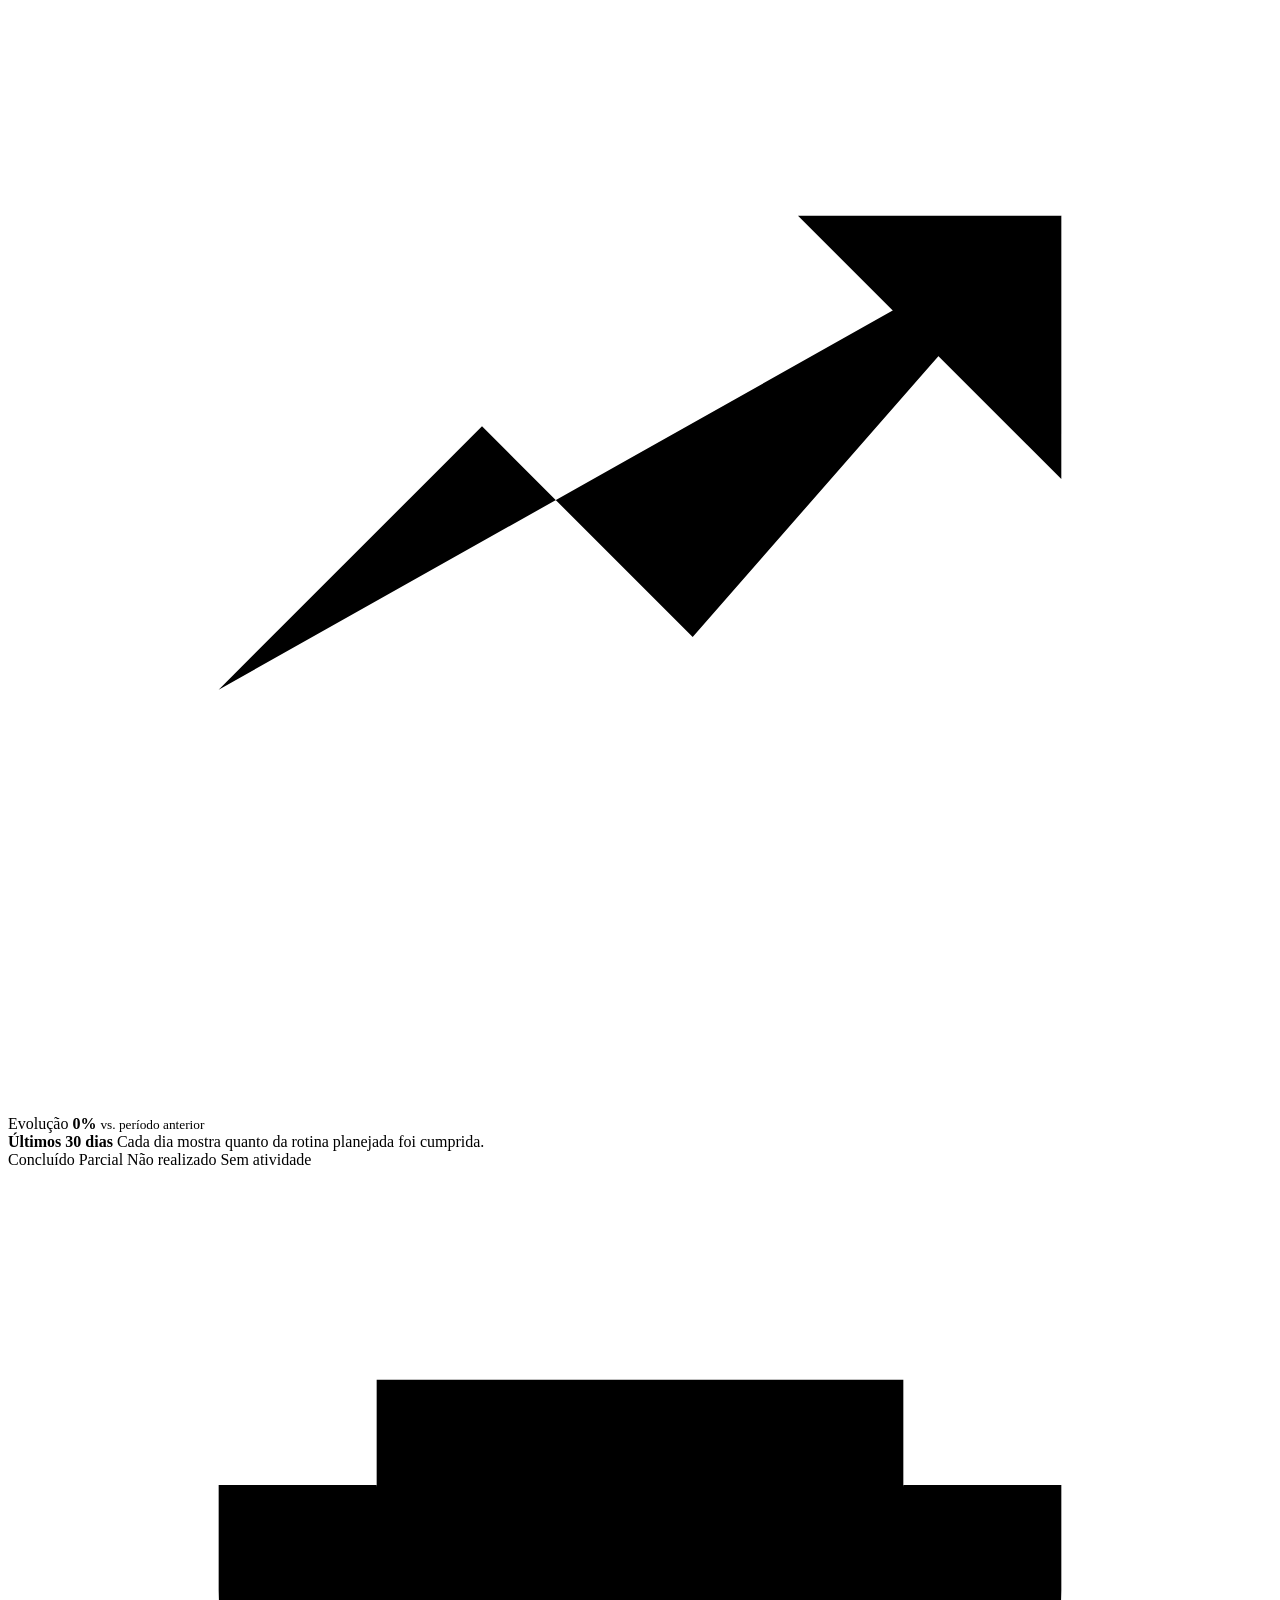
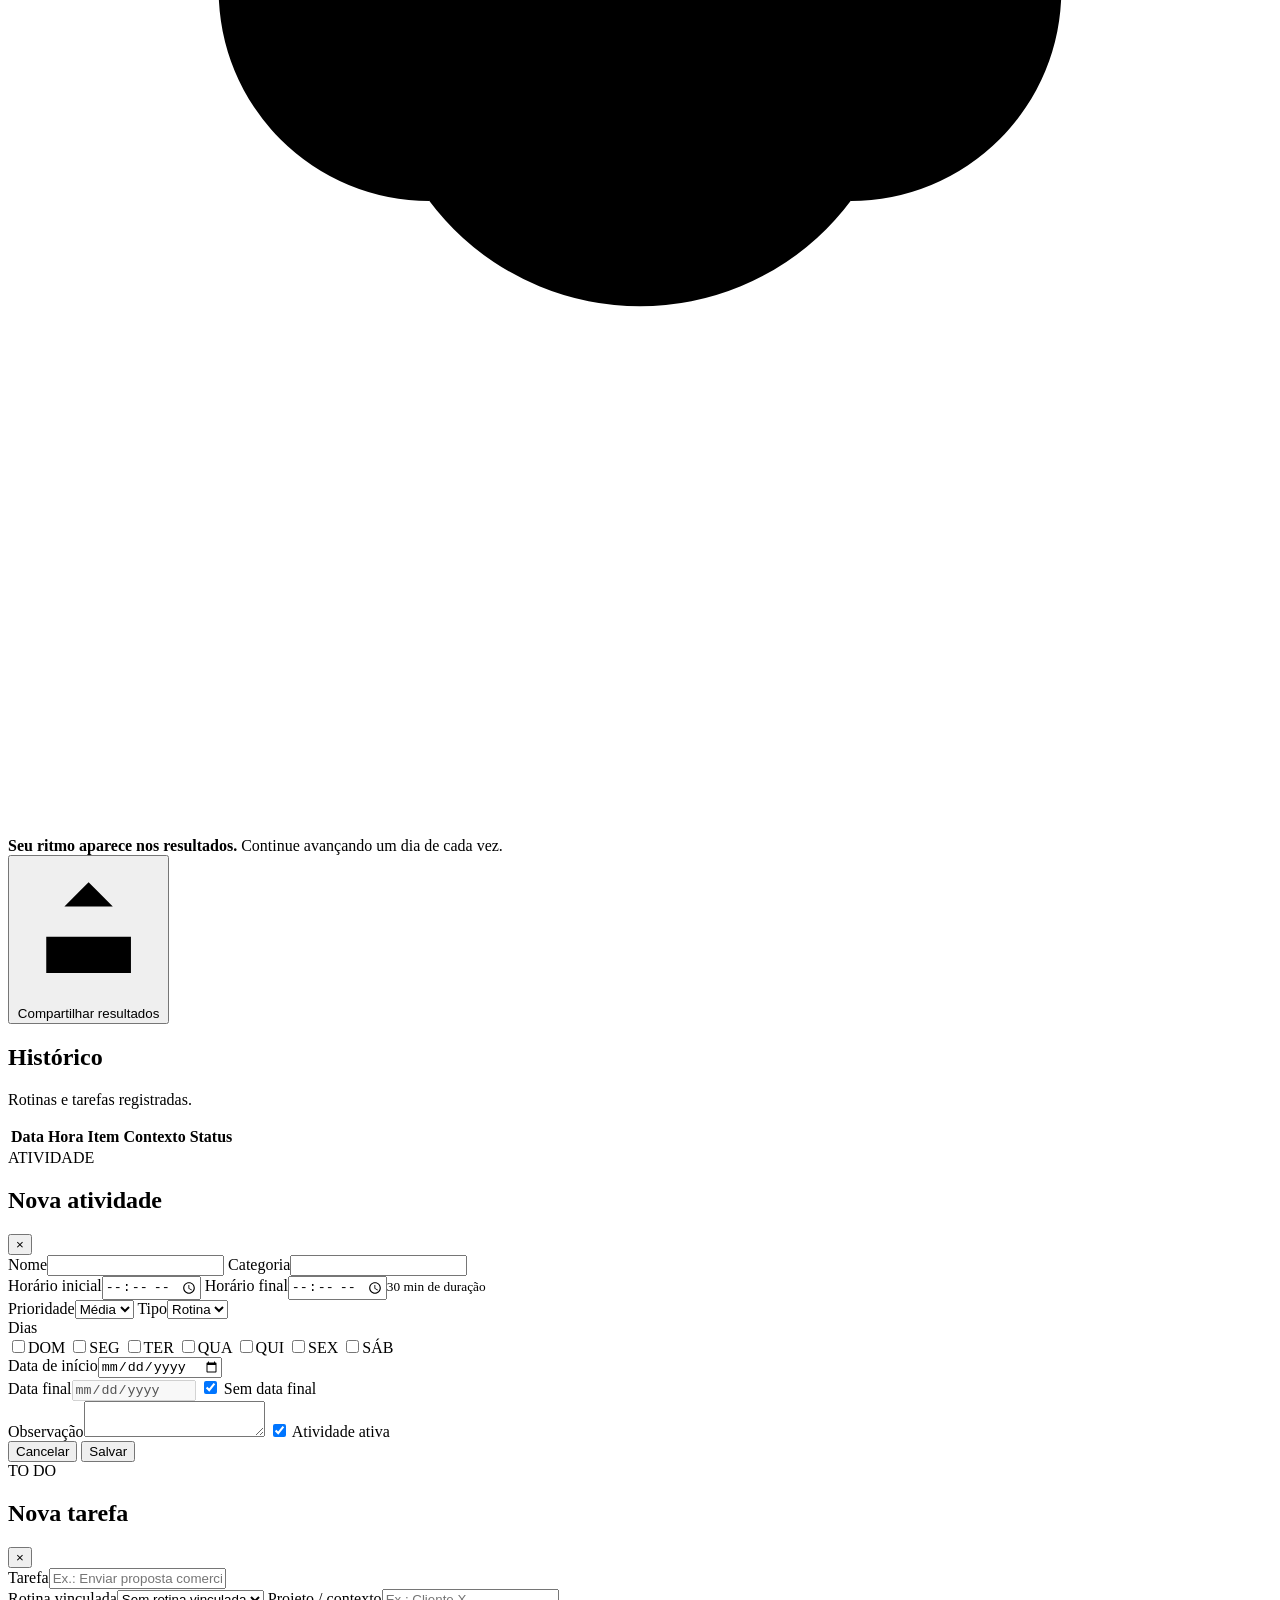
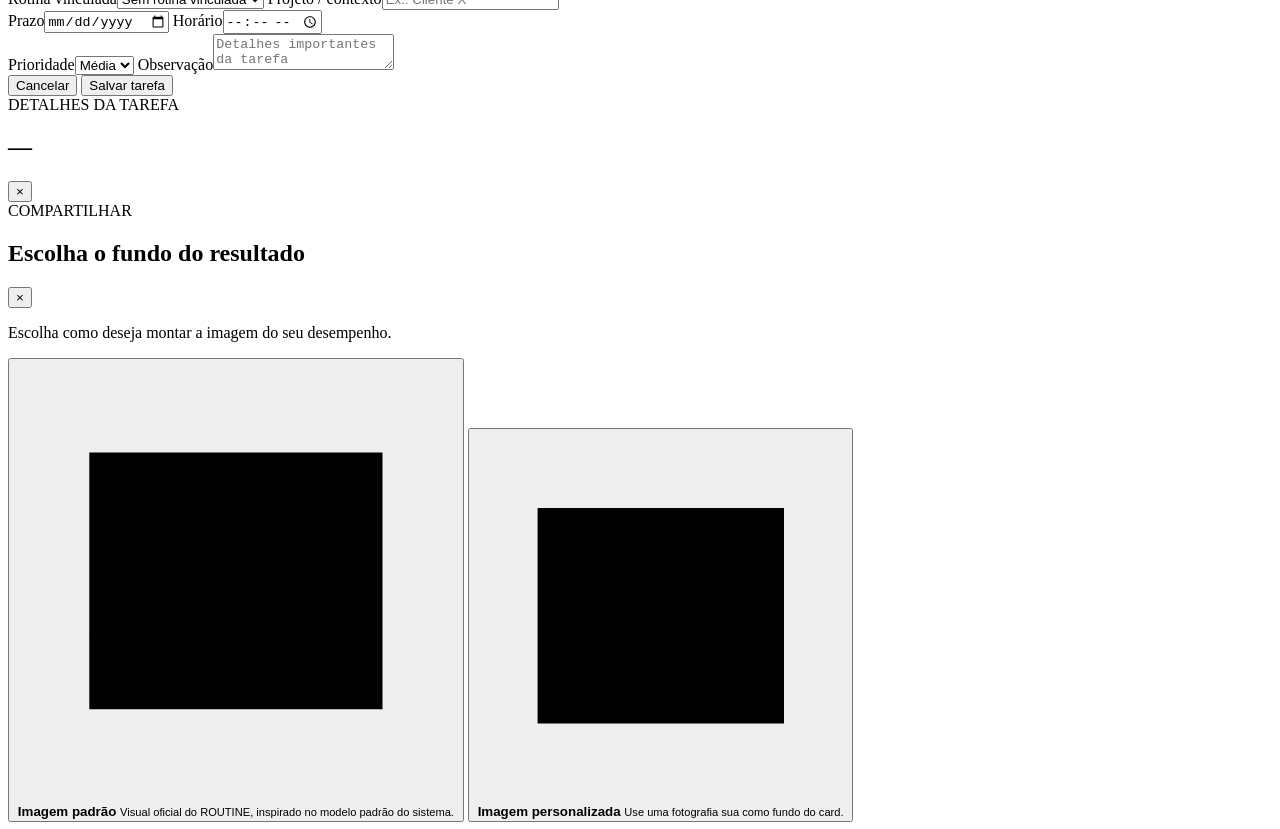
==== commit 08a98a5b: "Add calendar, kanban and list routine views" ====
--- a/wwwroot/index.html
+++ b/wwwroot/index.html
@@ -5,7 +5,7 @@
   <meta name="viewport" content="width=device-width,initial-scale=1">
   <title>ROUTINE 2.0</title>
   <link rel="stylesheet" href="/css/style.css?v=20261002-6">
-  <link rel="stylesheet" href="/css/routine2.css?v=20261015-1">
+  <link rel="stylesheet" href="/css/routine2.css?v=20261016-1">
   <link rel="manifest" href="/manifest.webmanifest">
   <meta name="theme-color" content="#111214">
   <meta name="application-name" content="ROUTINE">
@@ -87,9 +87,27 @@
     </section>
 
     <section class="view" id="routineView">
-      <article class="panel">
-        <div class="panelhead"><div><h2>Minha rotina</h2><p>Horários, recorrência, hábitos e tarefas vinculadas.</p></div></div>
-        <div id="routineList" class="routinegrid"></div>
+      <article class="panel routine-workspace">
+        <div class="panelhead routine-workspace-head">
+          <div>
+            <h2>Minha rotina</h2>
+            <p>Visualize e acompanhe sua rotina do jeito que funciona melhor para você.</p>
+          </div>
+          <div class="routine-view-switch" role="group" aria-label="Visualização da rotina">
+            <button type="button" data-routine-mode="calendar">Calendário</button>
+            <button type="button" data-routine-mode="kanban">Kanban</button>
+            <button type="button" data-routine-mode="list">Lista</button>
+          </div>
+        </div>
+
+        <div class="routine-date-toolbar" id="routineDateToolbar">
+          <button type="button" id="routinePrevDay" aria-label="Dia anterior">‹</button>
+          <button type="button" class="routine-today-btn" id="routineToday">Hoje</button>
+          <strong id="routineDateLabel"></strong>
+          <button type="button" id="routineNextDay" aria-label="Próximo dia">›</button>
+        </div>
+
+        <div id="routineList" class="routine-view-body"></div>
       </article>
     </section>
 
@@ -419,7 +437,7 @@
 </div>
 
 <div id="toast" class="toast"></div>
-<script src="/js/app2.js?v=20261015-2"></script>
+<script src="/js/app2.js?v=20261016-1"></script>
 <script src="/js/pwa.js?v=2"></script>
 </body>
 </html>
